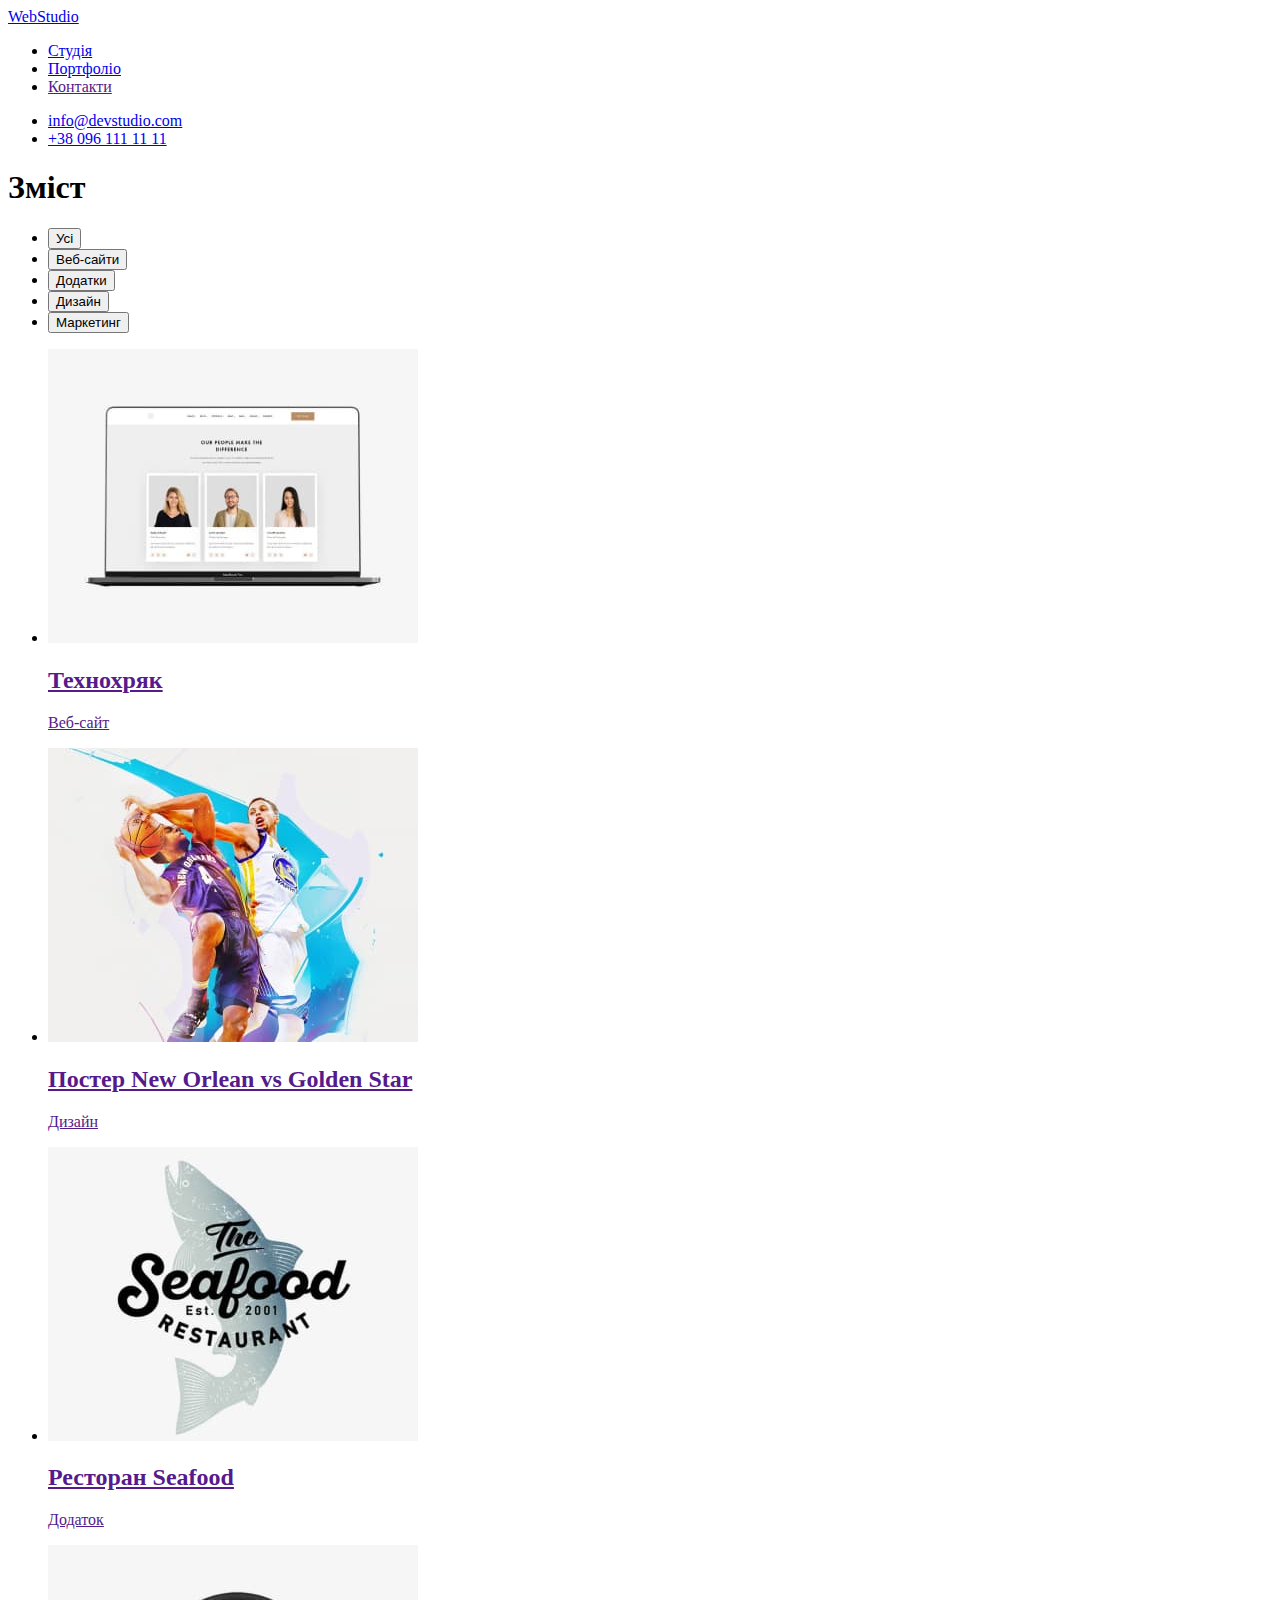
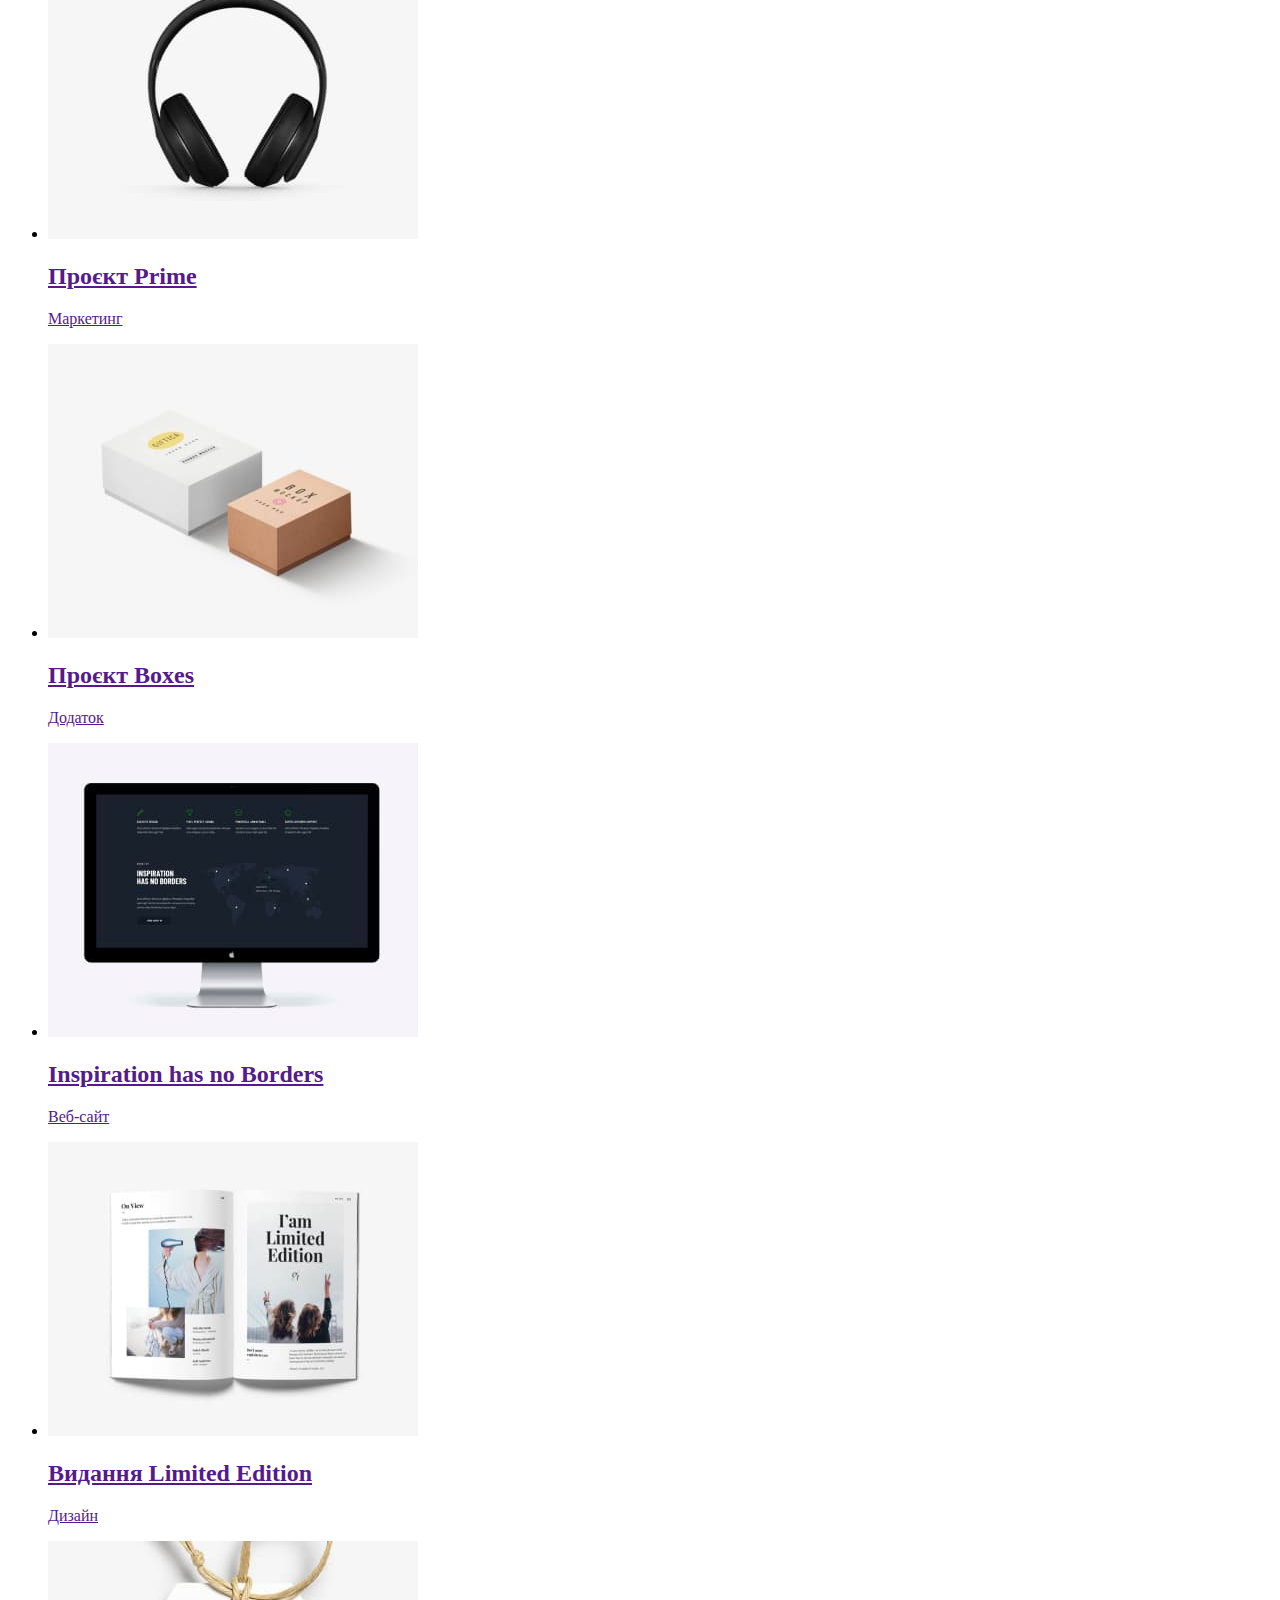
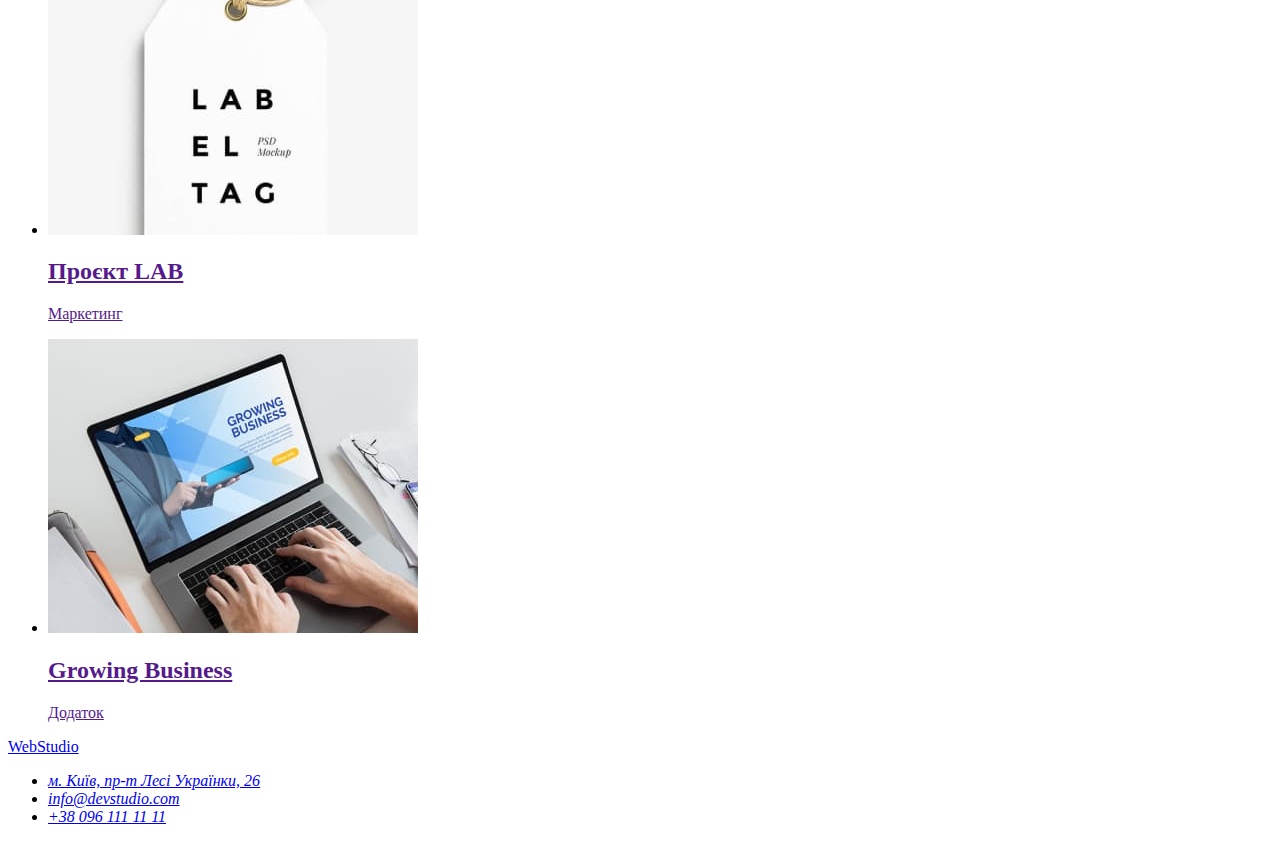
==== portfolio.html @ acbda518 "перейменувала h1, елементи списку зі змістом обернула в силки" ====
<!DOCTYPE html>
<html lang="uk">
<head>
    <meta charset="UTF-8">
    <meta http-equiv="X-UA-Compatible" content="IE=edge">
    <meta name="viewport" content="width=device-width, initial-scale=1.0">
    <title>Портфоліо</title>
</head>
<body>
    <header>
        <nav>
            <a href="/index.html"> WebStudio</a>
    
            <ul>
                <li><a href="http://127.0.0.1:5500/index.html">Студія</a></li>
                <li><a href="http://127.0.0.1:5500/portfolio.html">Портфоліо</a></li>
                <li><a href="">Контакти</a></li>
            </ul>
    
        </nav>
    
        <ul>
            <li><a href="mailto:info@devstudio.com">info@devstudio.com</a></li>
            <li><a href="tel.+380961111111">+38 096 111 11 11</a></li>
        </ul>
    
    </header>

    <main>
<section> 
    <h1>Зміст</h1>
    <ul>
        <li><button type="button">Усі</button></li>
        <li><button type="button">Веб-сайти</button></li>
        <li><button type="button">Додатки</button></li>
        <li><button type="button">Дизайн</button></li>
        <li><button type="button">Маркетинг</button></li>
    </ul>
</section>
<section>
    <ul>
        <li> 
            <a href="">
                <img src="./images/tehnohriak.jpg" alt="ноутбук" width="370" height="294">
                <h2>Технохряк</h2>
                <p>Веб-сайт</p>
            </a>   
        </li>
        <li>
            <a href="">
                <img src="./images/poster.jpg" alt="два волейболисти" width="370" height="294">
                <h2>Постер New Orlean vs Golden Star</h2>
                <p>Дизайн</p>
            </a>
            
        </li>
        <li>
            <a href="">
                <img src="./images/restoran.jpg" alt="надписи" width="370" height="294">
                <h2>Ресторан Seafood</h2>
                <p>Додаток</p>
            </a>
              
        </li>
        <li>
            <a href="">
                <img src="./images/prime.jpg" alt="навушники" width="370" height="294">
                <h2>Проєкт Prime</h2>
                <p>Маркетинг</p>
            </a>
            
        </li>
        <li> 
            <a href="">
                <img src="./images/boxes.jpg" alt="коробочки" width="370" height="294">
                <h2>Проєкт Boxes</h2>
                <p>Додаток</p>
            </a>
            
        </li>
        <li> 
            <a href="">
                <img src="./images/Inspiration.jpg" alt="комп'ютер" width="370" height="294">
                <h2>Inspiration has no Borders</h2>
                <p>Веб-сайт</p> 
            </a>
            
        </li>
        <li> 
            <a href="">
                <img src="./images/vidannia.jpg" alt="книга" width="370" height="294">
                <h2>Видання Limited Edition</h2>
                <p>Дизайн</p>
            </a>
            
        </li>
        <li> 
            <a href="">
                <img src="./images/lab.jpg" alt="житон" width="370" height="294">
                <h2>Проєкт LAB</h2>
                <p>Маркетинг</p> 
            </a>
            
        </li>
        <li> 
            <a href=""> 
                <img src="./images/Growing.jpg" alt="ноутбук" width="370" height="294">
                <h2>Growing Business</h2>
                <p>Додаток</p> 
            </a>
            
        </li>
    </ul>
</section>
    </main>

    <footer>
        <a href="/index.html"> WebStudio</a>
        <address>
            <ul>
                <li><a href="https://www.google.com/maps">м. Київ, пр-т Лесі Українки, 26</a></li>
                <li><a href="mailto:info@devstudio.com">info@devstudio.com</a></li>
                <li><a href="tel.+380961111111">+38 096 111 11 11</a></li>
            </ul>
        </address>
    </footer>
    
</body>
</html>
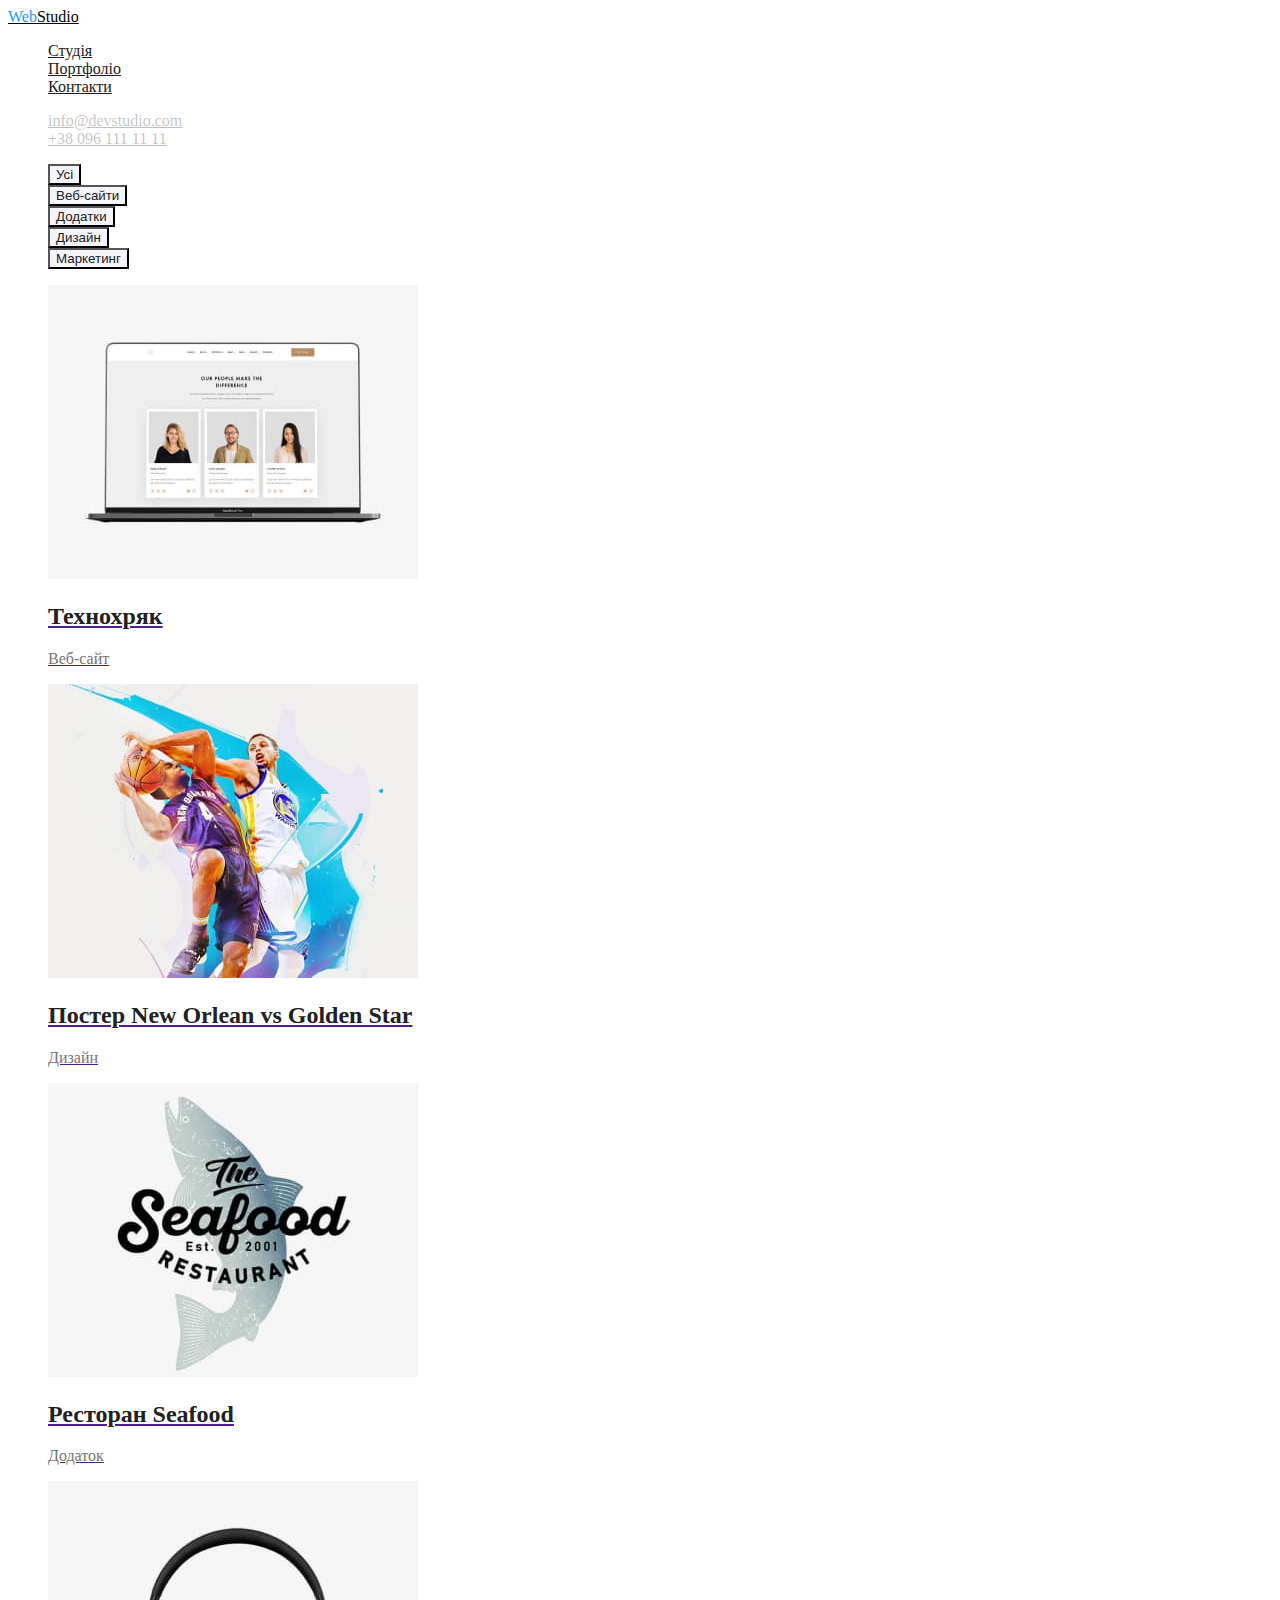
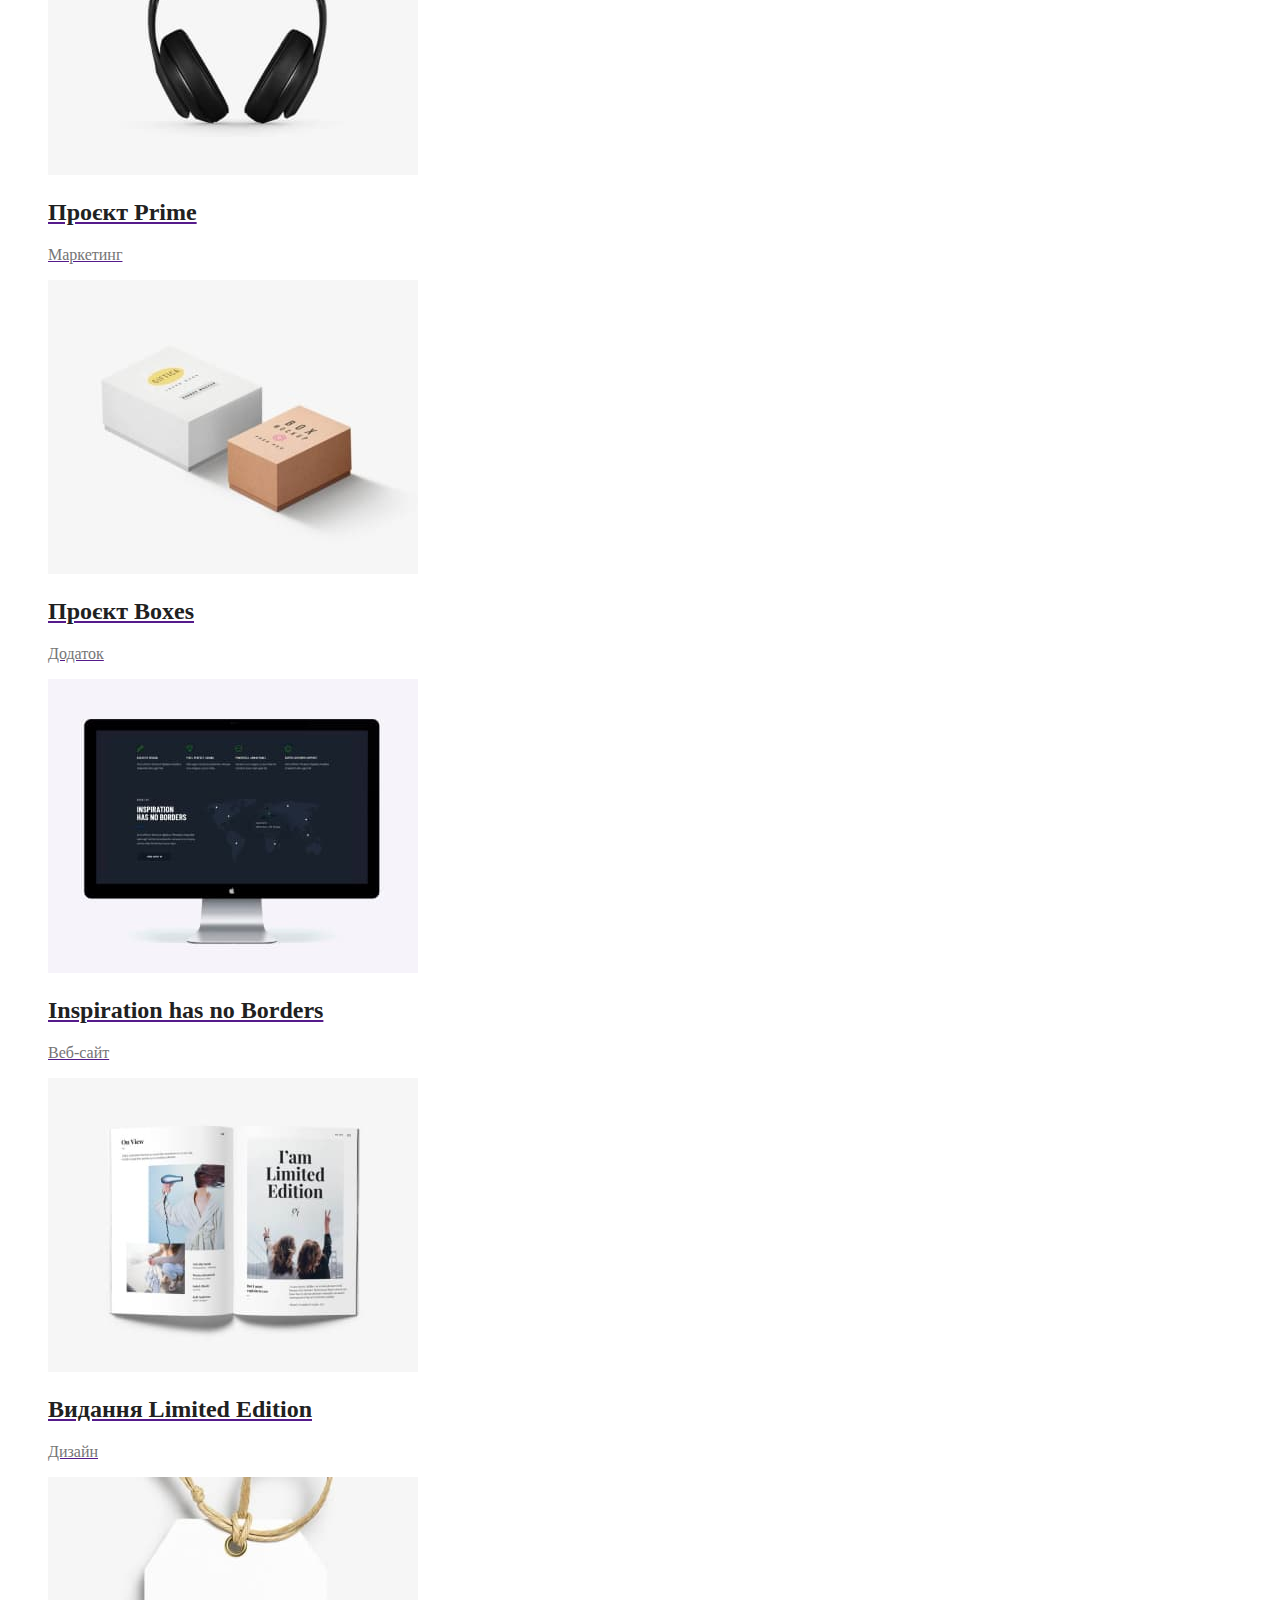
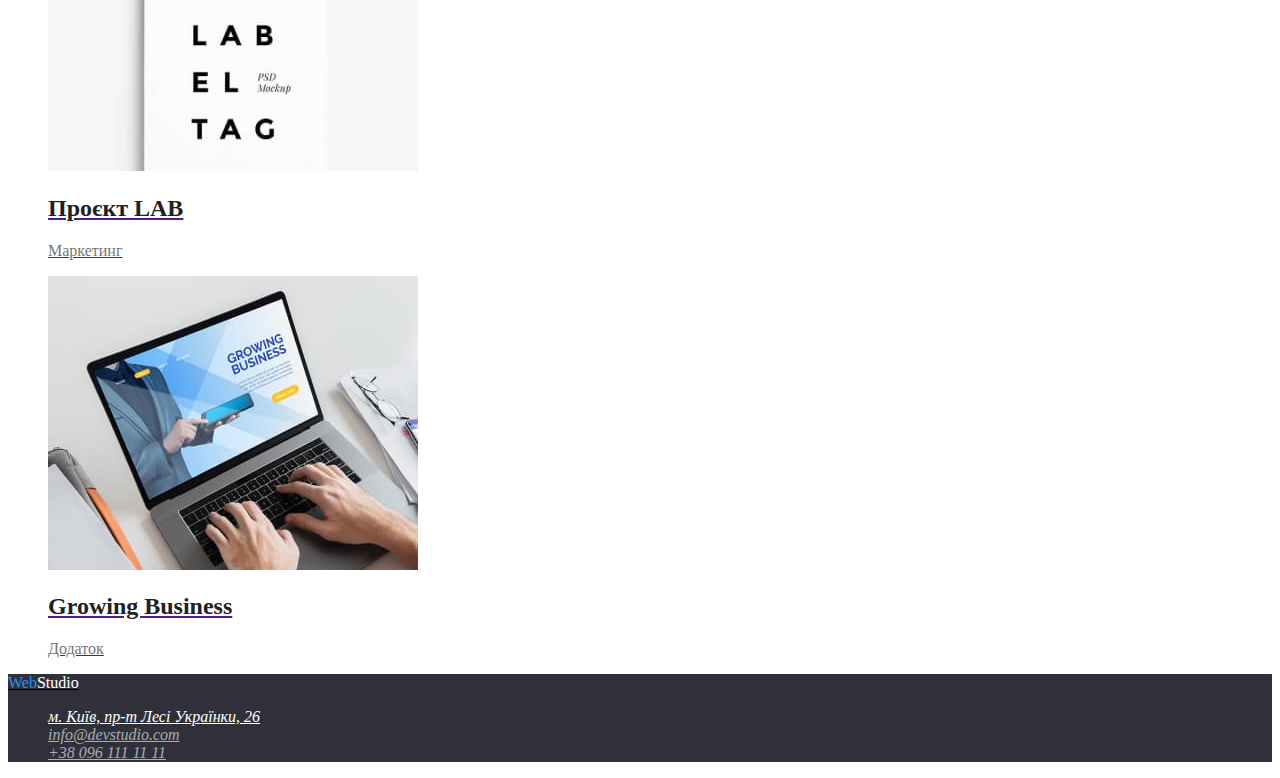
==== commit fd65b0c4: "додала класи для стилізації" ====
--- a/portfolio.html
+++ b/portfolio.html
@@ -5,108 +5,106 @@
     <meta http-equiv="X-UA-Compatible" content="IE=edge">
     <meta name="viewport" content="width=device-width, initial-scale=1.0">
     <title>Портфоліо</title>
+    <link rel="stylesheet" href="./css/styles.css">
 </head>
 <body>
-    <header>
-        <nav>
-            <a href="/index.html"> WebStudio</a>
+  <header>
+    <nav>
+        <a class="logo" href="./index.html" lang="en"> <span class="logo-web">Web</span>Studio</a>
+        <ul class="site-nav list">
+            <li><a href="http://127.0.0.1:5500/index.html" class="link">Студія</a></li>
+            <li><a href="http://127.0.0.1:5500/portfolio.html" class="link">Портфоліо</a></li>
+            <li><a href="" class="link">Контакти</a></li>
+        </ul>
+    </nav>
+
+    <ul class="contacts list">
+        <li><a href="mailto:info@devstudio.com" class="link">info@devstudio.com</a></li>
+        <li><a href="tel.+380961111111" class="link">+38 096 111 11 11</a></li>
+    </ul>
     
-            <ul>
-                <li><a href="http://127.0.0.1:5500/index.html">Студія</a></li>
-                <li><a href="http://127.0.0.1:5500/portfolio.html">Портфоліо</a></li>
-                <li><a href="">Контакти</a></li>
-            </ul>
-    
-        </nav>
-    
-        <ul>
-            <li><a href="mailto:info@devstudio.com">info@devstudio.com</a></li>
-            <li><a href="tel.+380961111111">+38 096 111 11 11</a></li>
-        </ul>
-    
-    </header>
+  </header>
 
     <main>
-<section> 
-    <h1>Зміст</h1>
-    <ul>
-        <li><button type="button">Усі</button></li>
-        <li><button type="button">Веб-сайти</button></li>
-        <li><button type="button">Додатки</button></li>
-        <li><button type="button">Дизайн</button></li>
-        <li><button type="button">Маркетинг</button></li>
+<section class="section"> 
+    <h1 class="section-title visually-hidden">Зміст</h1>
+    <ul class="items list">
+        <li><button type="button" class="button">Усі</button></li>
+        <li><button type="button" class="button">Веб-сайти</button></li>
+        <li><button type="button" class="button">Додатки</button></li>
+        <li><button type="button" class="button">Дизайн</button></li>
+        <li><button type="button" class="button">Маркетинг</button></li>
     </ul>
-</section>
-<section>
-    <ul>
+
+    <ul class="content list">
         <li> 
             <a href="">
                 <img src="./images/tehnohriak.jpg" alt="ноутбук" width="370" height="294">
-                <h2>Технохряк</h2>
-                <p>Веб-сайт</p>
+                <h2 class="content-title">Технохряк</h2>
+                <p class="content-text">Веб-сайт</p>
             </a>   
         </li>
         <li>
             <a href="">
                 <img src="./images/poster.jpg" alt="два волейболисти" width="370" height="294">
-                <h2>Постер New Orlean vs Golden Star</h2>
-                <p>Дизайн</p>
+                <h2 class="content-title">Постер New Orlean vs Golden Star</h2>
+                <p class="content-text">Дизайн</p>
             </a>
             
         </li>
         <li>
             <a href="">
                 <img src="./images/restoran.jpg" alt="надписи" width="370" height="294">
-                <h2>Ресторан Seafood</h2>
-                <p>Додаток</p>
+                <h2 class="content-title">Ресторан Seafood</h2>
+                <p class="content-text">Додаток</p>
             </a>
               
         </li>
         <li>
             <a href="">
                 <img src="./images/prime.jpg" alt="навушники" width="370" height="294">
-                <h2>Проєкт Prime</h2>
-                <p>Маркетинг</p>
+                <h2 class="content-title">Проєкт Prime</h2>
+                <p class="content-text">Маркетинг</p>
             </a>
             
         </li>
         <li> 
             <a href="">
                 <img src="./images/boxes.jpg" alt="коробочки" width="370" height="294">
-                <h2>Проєкт Boxes</h2>
-                <p>Додаток</p>
+                <h2 class="content-title">Проєкт Boxes</h2>
+                <p class="content-text">Додаток</p>
             </a>
             
         </li>
         <li> 
             <a href="">
                 <img src="./images/Inspiration.jpg" alt="комп'ютер" width="370" height="294">
-                <h2>Inspiration has no Borders</h2>
-                <p>Веб-сайт</p> 
+                <h2 class="content-title">Inspiration has no Borders</h2>
+                <p class="content-text">Веб-сайт</p> 
             </a>
             
         </li>
         <li> 
             <a href="">
                 <img src="./images/vidannia.jpg" alt="книга" width="370" height="294">
-                <h2>Видання Limited Edition</h2>
-                <p>Дизайн</p>
+                <h2 class="content-title">Видання Limited Edition</h2>
+                <p class="content-text">Дизайн</p>
             </a>
             
         </li>
         <li> 
             <a href="">
                 <img src="./images/lab.jpg" alt="житон" width="370" height="294">
-                <h2>Проєкт LAB</h2>
-                <p>Маркетинг</p> 
+                <h2 class="content-title">Проєкт LAB</h2>
+                <p class="content-text">Маркетинг</p> 
             </a>
             
         </li>
         <li> 
             <a href=""> 
                 <img src="./images/Growing.jpg" alt="ноутбук" width="370" height="294">
-                <h2>Growing Business</h2>
-                <p>Додаток</p> 
+                <h2 class="content-title">Growing Business</h2>
+                <p class="content-text">Додаток</p> 
             </a>
             
         </li>
@@ -114,13 +112,14 @@
 </section>
     </main>
 
-    <footer>
-        <a href="/index.html"> WebStudio</a>
+    <footer class="footer">
+        <a class="logo" href="./index.html" lang="en"> <span class="logo-web">Web</span><span
+                class="logo-studio">Studio</span></a>
         <address>
-            <ul>
-                <li><a href="https://www.google.com/maps">м. Київ, пр-т Лесі Українки, 26</a></li>
-                <li><a href="mailto:info@devstudio.com">info@devstudio.com</a></li>
-                <li><a href="tel.+380961111111">+38 096 111 11 11</a></li>
+            <ul class="address list">
+                <li><a href="https://www.google.com/maps" class="link-location">м. Київ, пр-т Лесі Українки, 26</a></li>
+                <li><a href="mailto:info@devstudio.com" class="link">info@devstudio.com</a></li>
+                <li><a href="tel.+380961111111" class="link">+38 096 111 11 11</a></li>
             </ul>
         </address>
     </footer>
--- a/css/styles.css
+++ b/css/styles.css
@@ -0,0 +1,111 @@
+:root {
+    --primary-text-color: #757575;
+    --title-text-color: #212121; 
+    --accent-color: #2196F3;
+    --secondary-text-color: #FFFFFF;
+    --secondary-background-color: #2F303A;
+    --shadow-color: #00000040;
+
+
+}
+body {
+    background-color: var(--secondary-text-color);
+    color: var(--primary-text-color);
+}
+.logo {
+color: #000000;
+}
+.logo-web {
+color: var(--accent-color);
+}
+.list {
+list-style: none;
+}
+.site-nav .link {
+    color: var(--title-text-color);
+}
+.site-nav .link:hover,
+.site-nav .link:focus
+{
+color: var(--accent-color);
+}
+.contacts .link 
+{
+color: var(--shadow-color);
+}
+.contacts .link:focus,
+.contacts .link:hover
+{
+color: var(--accent-color);
+}
+.hero {
+    background-color: var(--secondary-background-color);
+}
+.hero-title {
+    color: var(--secondary-text-color);
+}
+.hero-button {
+    color: var(--secondary-text-color);
+    background-color: var(--accent-color);
+}
+.section-title {
+color: var(--title-text-color);
+}
+.visually-hidden {
+    position: absolute;
+    white-space: nowrap;
+    width: 1px;
+    height: 1px;
+    overflow: hidden;
+    border: 0;
+    padding: 0;
+    clip: rect(0 0 0 0);
+    clip-path: inset(50%);
+    margin: -1px;
+}
+.benefits-title {
+    color: var(--title-text-color);
+}
+.benefits-text {
+    color: var(--primary-text-color);
+}
+.team {
+    background-color: var(--shadow-color);
+}
+.team-title {
+   color: var(--title-text-color); 
+}
+.team-text {
+    color: var(--primary-text-color);
+}
+.footer {
+    background-color: var(--secondary-background-color);
+}
+.logo-studio {
+    color: var(--secondary-text-color);
+}
+.address .link-location {
+    color: var(--secondary-text-color);
+}
+.address .link {
+    color: #FFFFFF99;
+}
+.address .link:hover,
+.address .link:focus {
+    color: var(--accent-color);
+}
+.items .button {
+    color: var(--title-text-color);
+    background-color: #F5F4FA;
+}
+.items .button:hover,
+.items .button:focus {
+    color: var(--secondary-text-color);
+    background-color: var(--accent-color);
+}
+.content-title {
+    color: var(--title-text-color);
+}
+.content-text {
+    color: var(--primary-text-color);
+}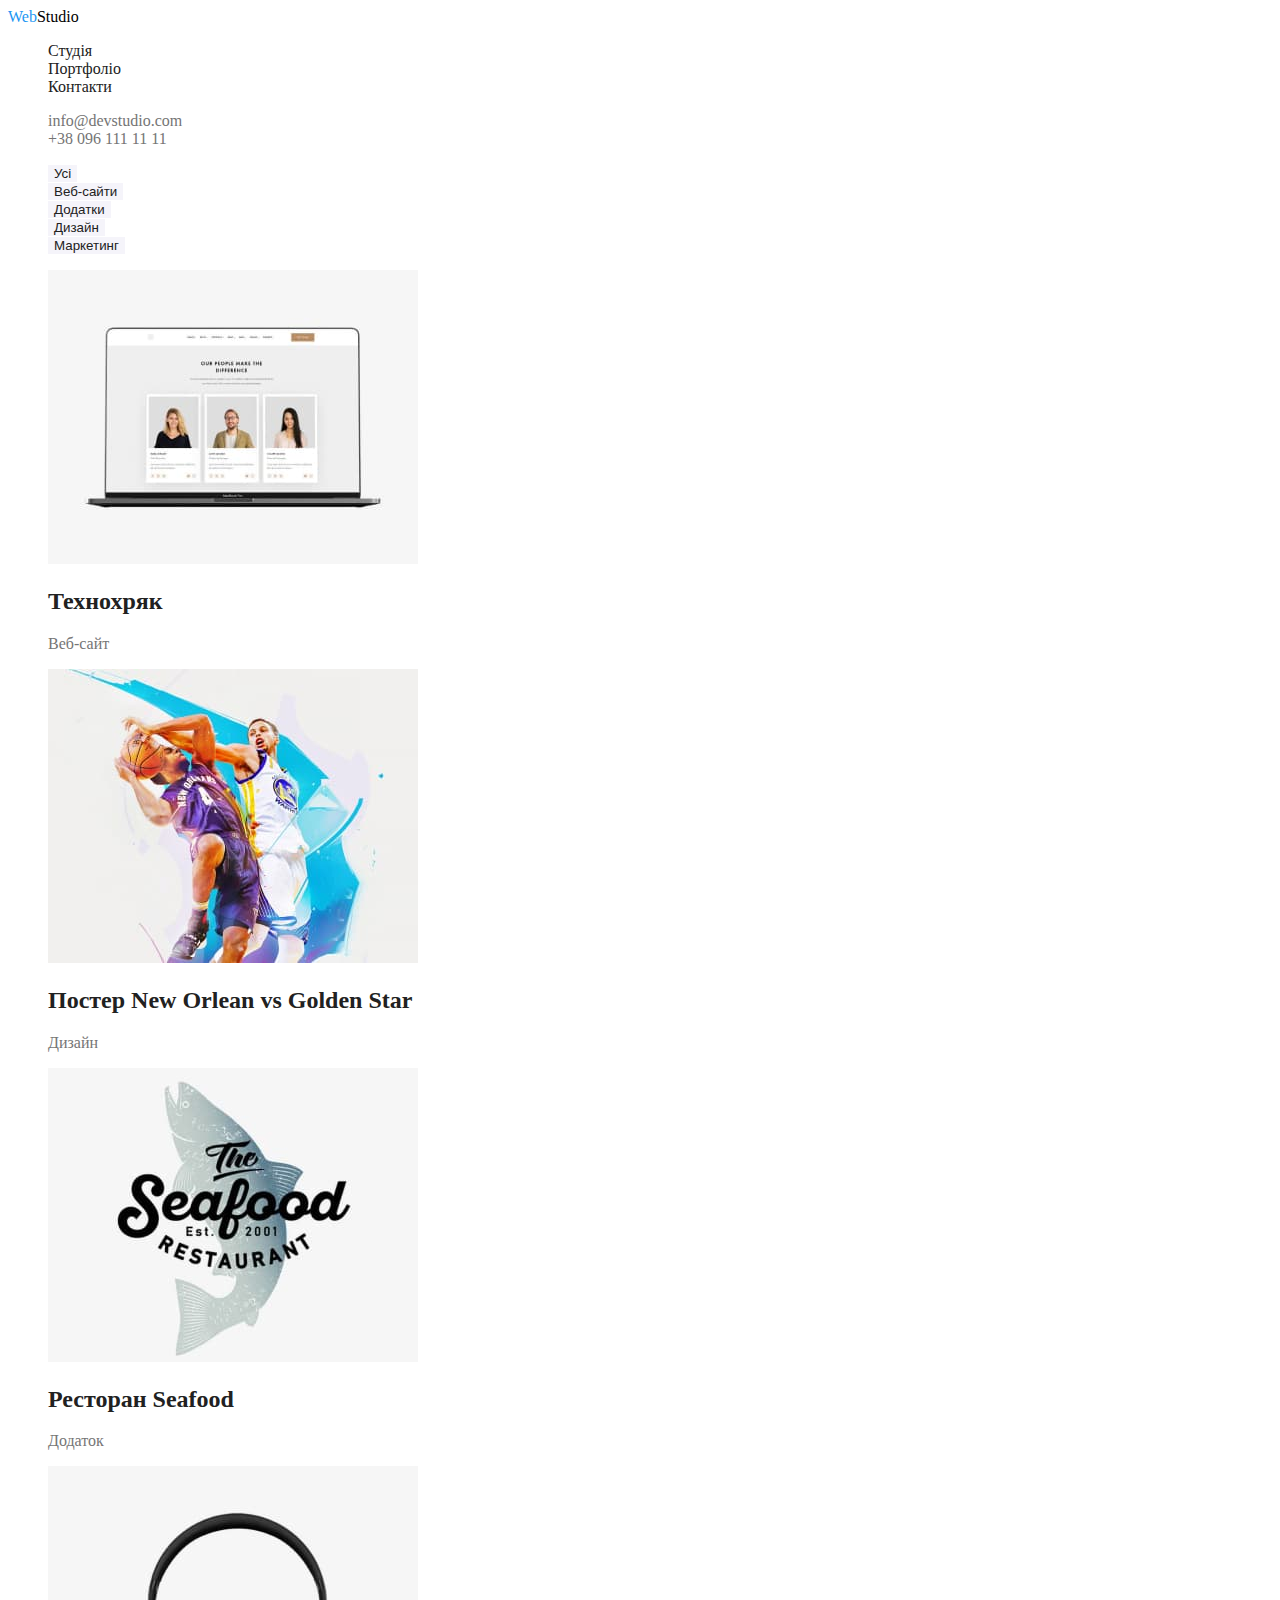
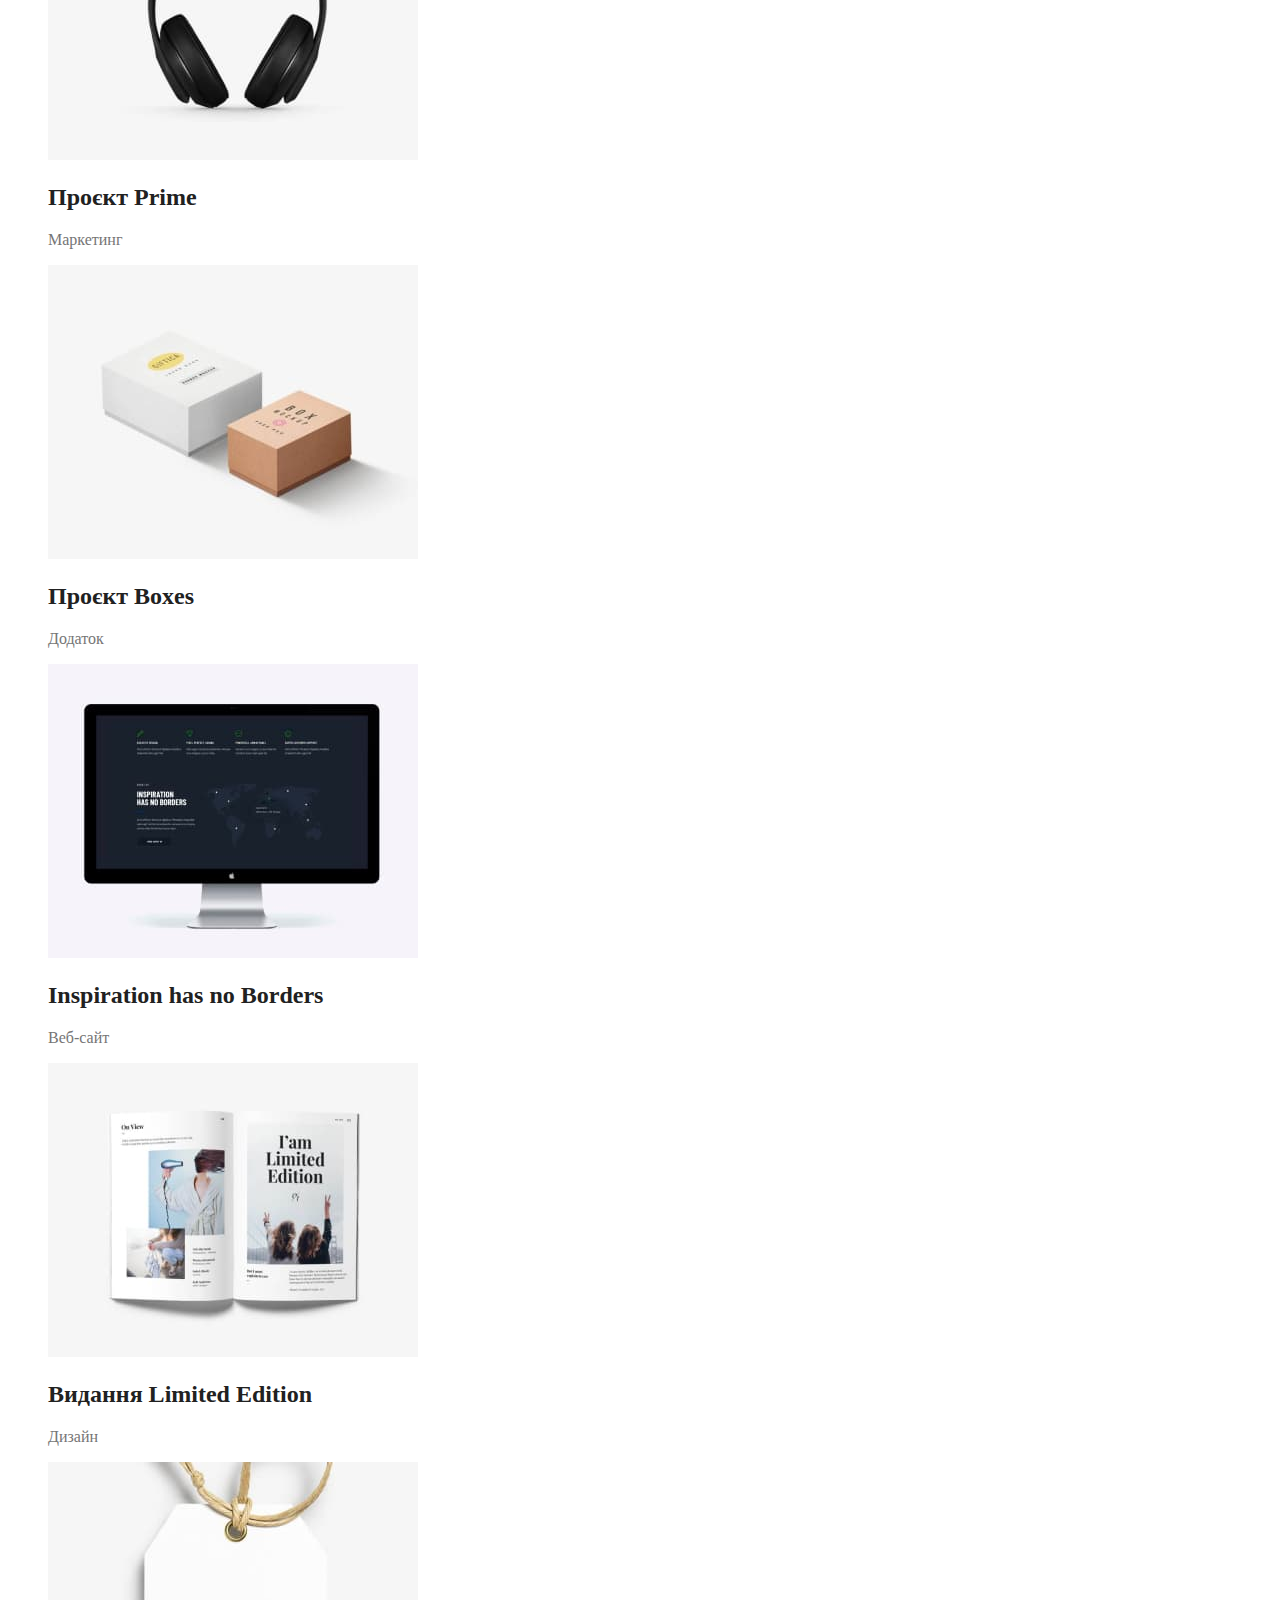
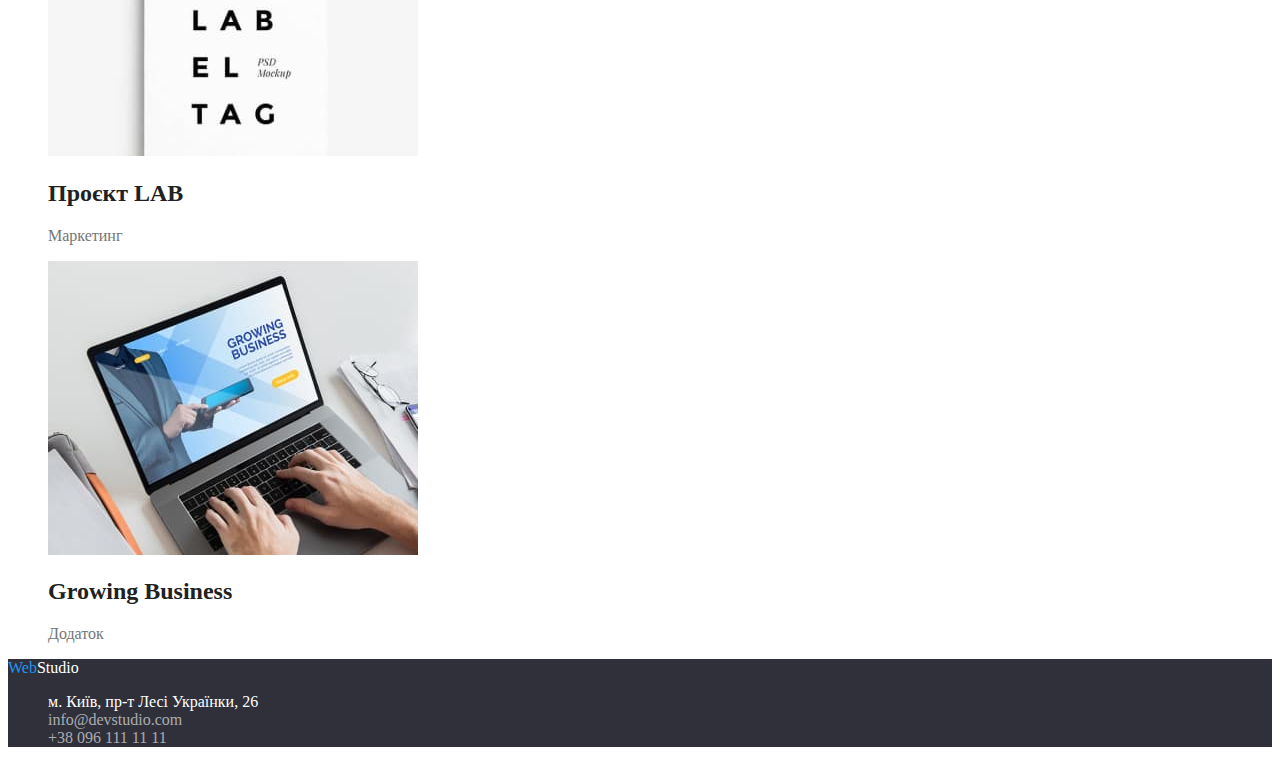
==== commit ebed33ba: "змінила деякі назви класів" ====
--- a/portfolio.html
+++ b/portfolio.html
@@ -19,33 +19,32 @@
     </nav>
 
     <ul class="contacts list">
-        <li><a href="mailto:info@devstudio.com" class="link">info@devstudio.com</a></li>
-        <li><a href="tel.+380961111111" class="link">+38 096 111 11 11</a></li>
+        <li><a href="mailto:info@devstudio.com" class="contacts-link">info@devstudio.com</a></li>
+        <li><a href="tel.+380961111111" class="contacts-link">+38 096 111 11 11</a></li>
     </ul>
     
   </header>
-
     <main>
 <section class="section"> 
     <h1 class="section-title visually-hidden">Зміст</h1>
     <ul class="items list">
-        <li><button type="button" class="button">Усі</button></li>
-        <li><button type="button" class="button">Веб-сайти</button></li>
-        <li><button type="button" class="button">Додатки</button></li>
-        <li><button type="button" class="button">Дизайн</button></li>
-        <li><button type="button" class="button">Маркетинг</button></li>
+        <li><button type="button" class="items-button">Усі</button></li>
+        <li><button type="button" class="items-button">Веб-сайти</button></li>
+        <li><button type="button" class="items-button">Додатки</button></li>
+        <li><button type="button" class="items-button">Дизайн</button></li>
+        <li><button type="button" class="items-button">Маркетинг</button></li>
     </ul>
 
     <ul class="content list">
         <li> 
-            <a href="">
+            <a class="content-link" href="">
                 <img src="./images/tehnohriak.jpg" alt="ноутбук" width="370" height="294">
                 <h2 class="content-title">Технохряк</h2>
                 <p class="content-text">Веб-сайт</p>
             </a>   
         </li>
         <li>
-            <a href="">
+            <a class="content-link" href="">
                 <img src="./images/poster.jpg" alt="два волейболисти" width="370" height="294">
                 <h2 class="content-title">Постер New Orlean vs Golden Star</h2>
                 <p class="content-text">Дизайн</p>
@@ -53,7 +52,7 @@
             
         </li>
         <li>
-            <a href="">
+            <a class="content-link" href="">
                 <img src="./images/restoran.jpg" alt="надписи" width="370" height="294">
                 <h2 class="content-title">Ресторан Seafood</h2>
                 <p class="content-text">Додаток</p>
@@ -61,7 +60,7 @@
               
         </li>
         <li>
-            <a href="">
+            <a class="content-link" href="">
                 <img src="./images/prime.jpg" alt="навушники" width="370" height="294">
                 <h2 class="content-title">Проєкт Prime</h2>
                 <p class="content-text">Маркетинг</p>
@@ -69,7 +68,7 @@
             
         </li>
         <li> 
-            <a href="">
+            <a class="content-link" href="">
                 <img src="./images/boxes.jpg" alt="коробочки" width="370" height="294">
                 <h2 class="content-title">Проєкт Boxes</h2>
                 <p class="content-text">Додаток</p>
@@ -77,7 +76,7 @@
             
         </li>
         <li> 
-            <a href="">
+            <a class="content-link" href="">
                 <img src="./images/Inspiration.jpg" alt="комп'ютер" width="370" height="294">
                 <h2 class="content-title">Inspiration has no Borders</h2>
                 <p class="content-text">Веб-сайт</p> 
@@ -85,7 +84,7 @@
             
         </li>
         <li> 
-            <a href="">
+            <a class="content-link" href="">
                 <img src="./images/vidannia.jpg" alt="книга" width="370" height="294">
                 <h2 class="content-title">Видання Limited Edition</h2>
                 <p class="content-text">Дизайн</p>
@@ -93,7 +92,7 @@
             
         </li>
         <li> 
-            <a href="">
+            <a class="content-link" href="">
                 <img src="./images/lab.jpg" alt="житон" width="370" height="294">
                 <h2 class="content-title">Проєкт LAB</h2>
                 <p class="content-text">Маркетинг</p> 
@@ -101,7 +100,7 @@
             
         </li>
         <li> 
-            <a href=""> 
+            <a class="content-link" href=""> 
                 <img src="./images/Growing.jpg" alt="ноутбук" width="370" height="294">
                 <h2 class="content-title">Growing Business</h2>
                 <p class="content-text">Додаток</p> 
@@ -113,13 +112,12 @@
     </main>
 
     <footer class="footer">
-        <a class="logo" href="./index.html" lang="en"> <span class="logo-web">Web</span><span
-                class="logo-studio">Studio</span></a>
+        <a class="logo" href="./index.html" lang="en"> <span class="logo-web">Web</span><span class="logo-studio">Studio</span></a>
         <address>
             <ul class="address list">
                 <li><a href="https://www.google.com/maps" class="link-location">м. Київ, пр-т Лесі Українки, 26</a></li>
-                <li><a href="mailto:info@devstudio.com" class="link">info@devstudio.com</a></li>
-                <li><a href="tel.+380961111111" class="link">+38 096 111 11 11</a></li>
+                <li><a href="mailto:info@devstudio.com" class="address-link">info@devstudio.com</a></li>
+                <li><a href="tel.+380961111111" class="address-link">+38 096 111 11 11</a></li>
             </ul>
         </address>
     </footer>
--- a/css/styles.css
+++ b/css/styles.css
@@ -4,9 +4,7 @@
     --accent-color: #2196F3;
     --secondary-text-color: #FFFFFF;
     --secondary-background-color: #2F303A;
-    --shadow-color: #00000040;
-
-
+    --primary-text-decoration: none;
 }
 body {
     background-color: var(--secondary-text-color);
@@ -14,6 +12,7 @@
 }
 .logo {
 color: #000000;
+text-decoration: var(--primary-text-decoration);
 }
 .logo-web {
 color: var(--accent-color);
@@ -23,18 +22,20 @@
 }
 .site-nav .link {
     color: var(--title-text-color);
+    text-decoration: var(--primary-text-decoration);
 }
 .site-nav .link:hover,
 .site-nav .link:focus
 {
 color: var(--accent-color);
 }
-.contacts .link 
+.contacts-link 
 {
-color: var(--shadow-color);
+color: var(--primary-text-color);
+text-decoration: var(--primary-text-decoration);
 }
-.contacts .link:focus,
-.contacts .link:hover
+.contacts-link:focus,
+.contacts-link:hover
 {
 color: var(--accent-color);
 }
@@ -47,6 +48,12 @@
 .hero-button {
     color: var(--secondary-text-color);
     background-color: var(--accent-color);
+    border: none;
+}
+.hero-button:focus,
+.hero-button:hover {
+    color: var(--secondary-text-color);
+    background-color: #188CE8;
 }
 .section-title {
 color: var(--title-text-color);
@@ -70,7 +77,7 @@
     color: var(--primary-text-color);
 }
 .team {
-    background-color: var(--shadow-color);
+    background-color: #F5F4FA;
 }
 .team-title {
    color: var(--title-text-color); 
@@ -84,24 +91,36 @@
 .logo-studio {
     color: var(--secondary-text-color);
 }
-.address .link-location {
+.address {
+    font-style: normal;
+}
+.link-location {
     color: var(--secondary-text-color);
+    text-decoration: var(--primary-text-decoration);
 }
-.address .link {
+.address-link {
     color: #FFFFFF99;
+    text-decoration: var(--primary-text-decoration);
 }
-.address .link:hover,
-.address .link:focus {
+.address-link:hover,
+.address-link:focus,
+.link-location:hover,
+.link-location:focus 
+{
     color: var(--accent-color);
 }
-.items .button {
+.items-button {
     color: var(--title-text-color);
     background-color: #F5F4FA;
+    border: none;
 }
-.items .button:hover,
-.items .button:focus {
+.items-button:hover,
+.items-button:focus {
     color: var(--secondary-text-color);
     background-color: var(--accent-color);
+}
+.content-link {
+    text-decoration: var(--primary-text-decoration);
 }
 .content-title {
     color: var(--title-text-color);
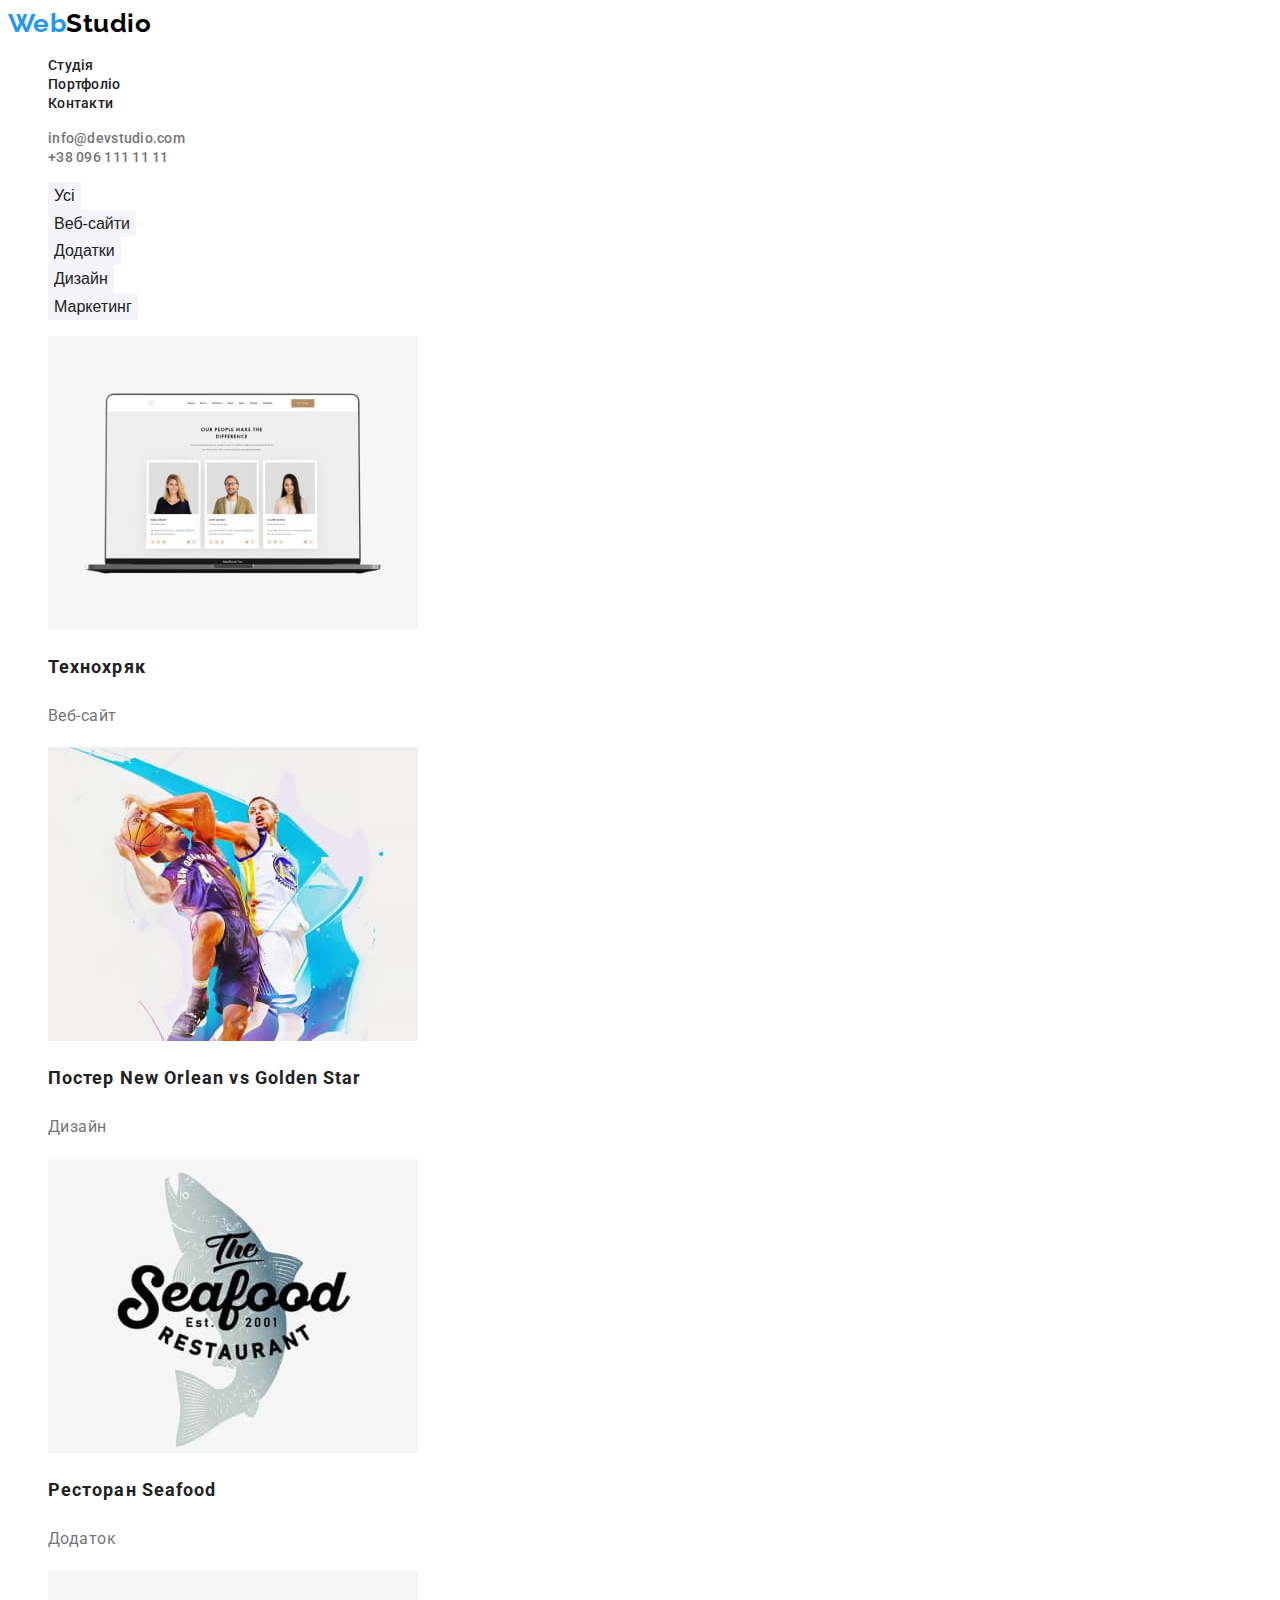
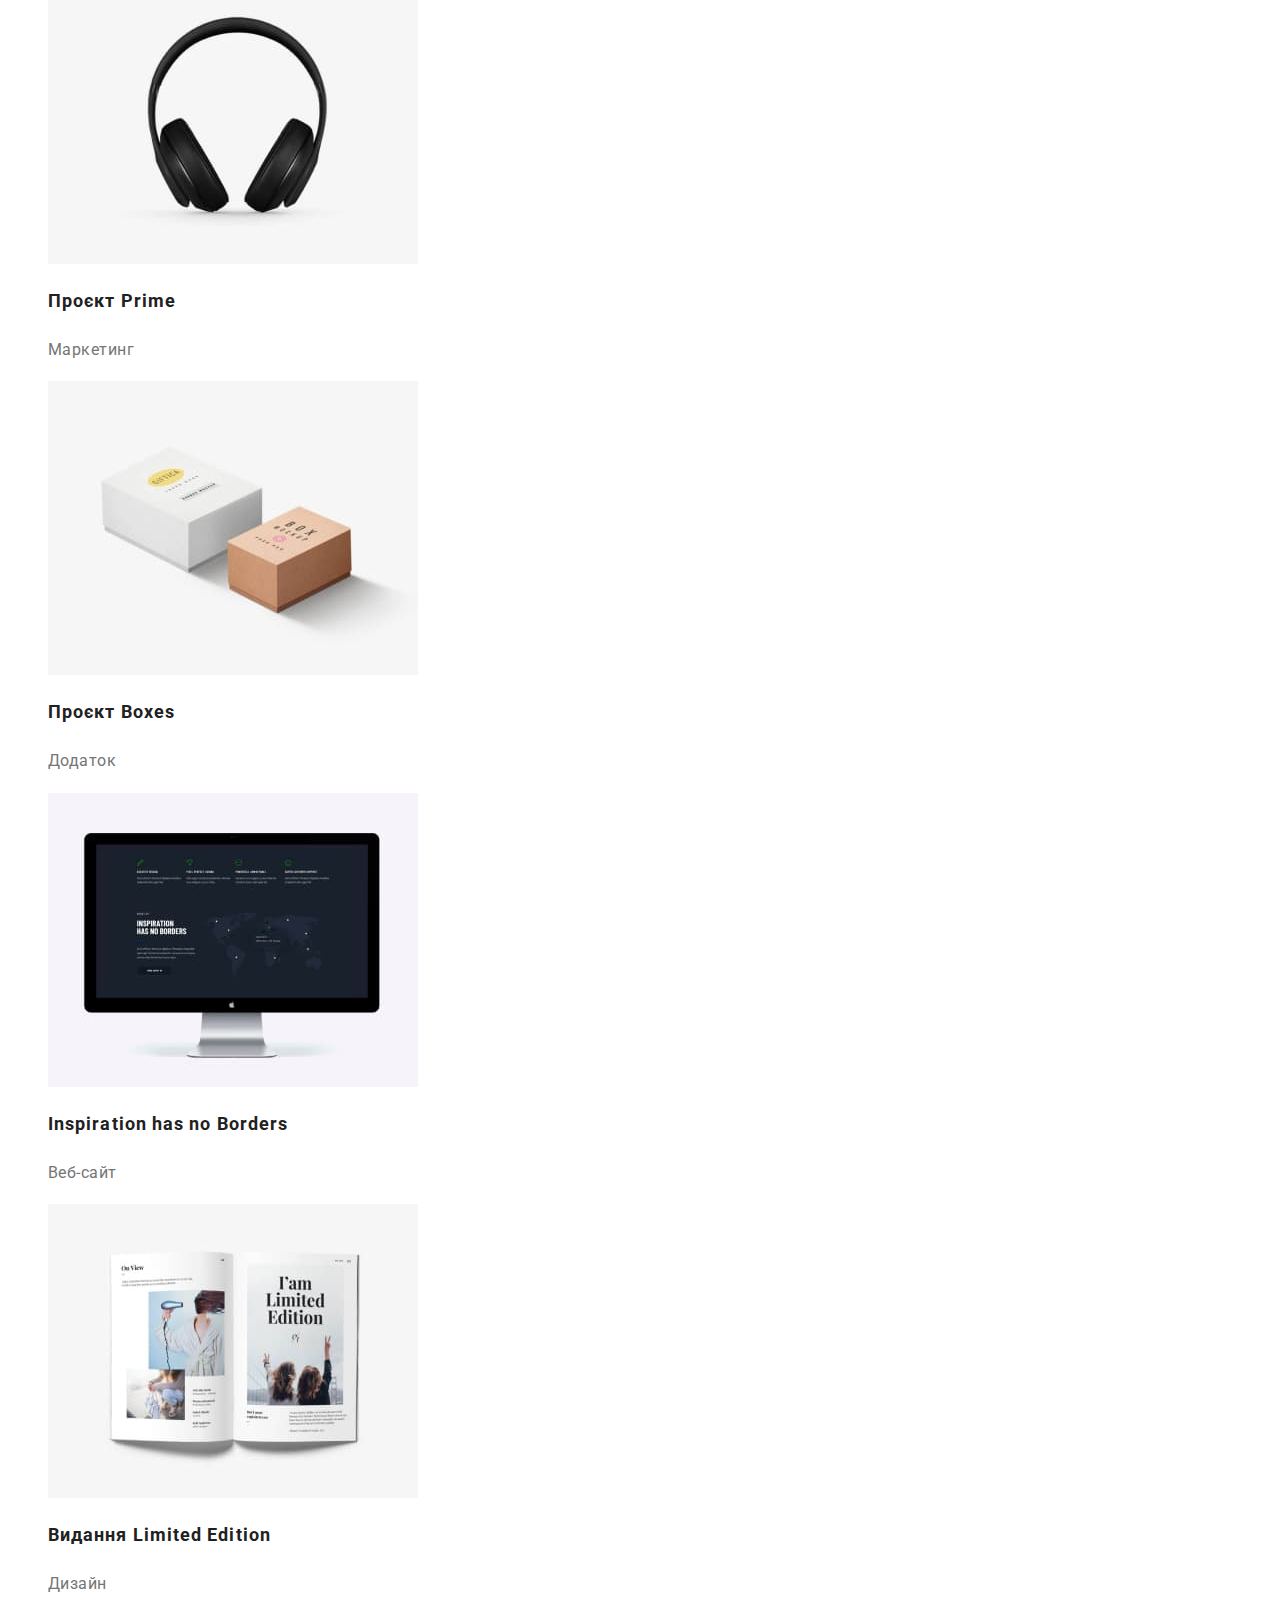
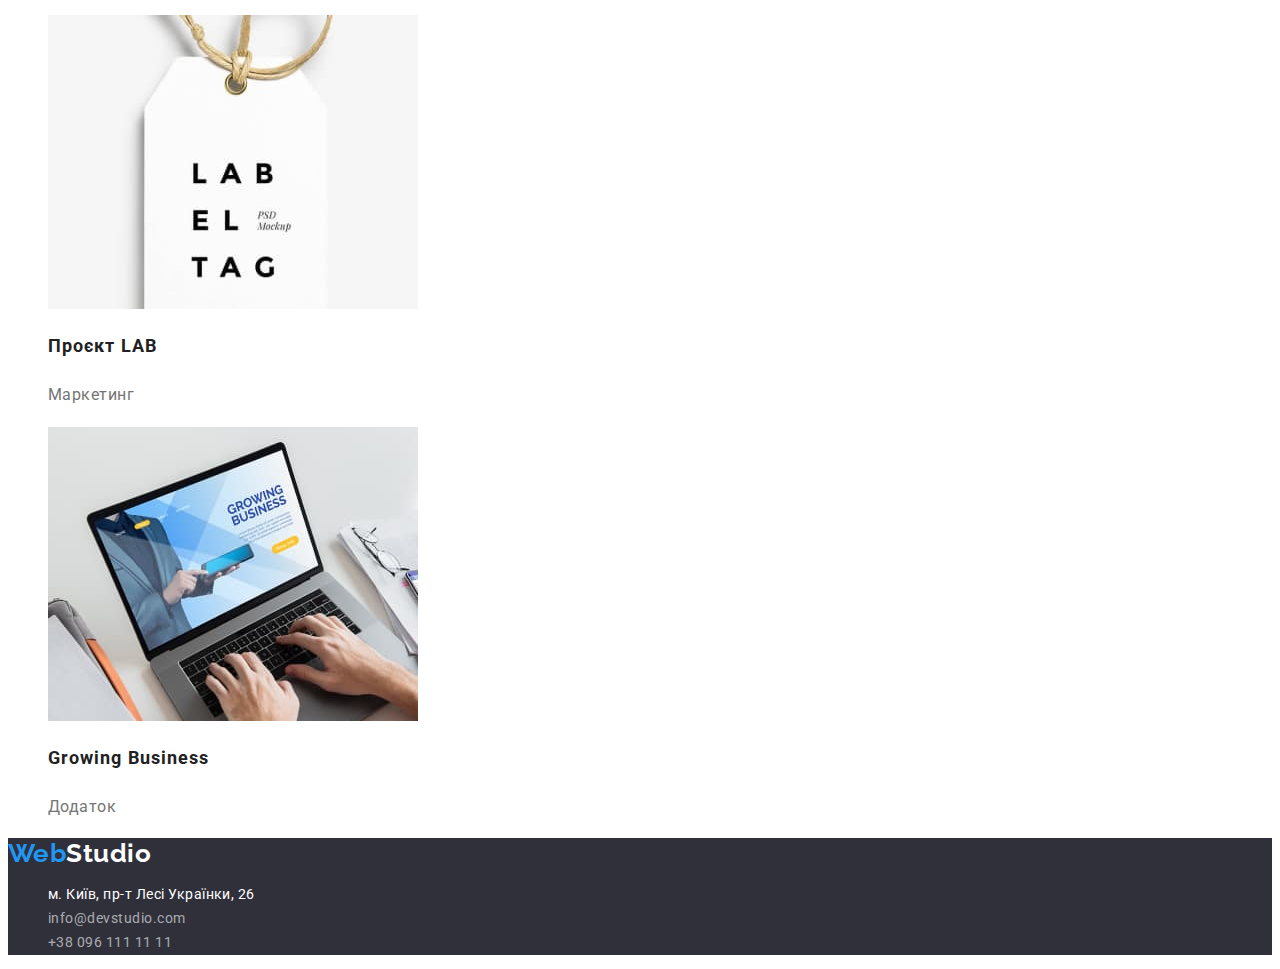
==== commit 3c64e9fe: "стилізувала шрифти" ====
--- a/portfolio.html
+++ b/portfolio.html
@@ -5,6 +5,9 @@
     <meta http-equiv="X-UA-Compatible" content="IE=edge">
     <meta name="viewport" content="width=device-width, initial-scale=1.0">
     <title>Портфоліо</title>
+    <link rel="preconnect" href="https://fonts.googleapis.com">
+    <link rel="preconnect" href="https://fonts.gstatic.com" crossorigin>
+    <link href="https://fonts.googleapis.com/css2?family=Raleway:wght@700&family=Roboto:wght@400;500;700;900&display=swap" rel="stylesheet">
     <link rel="stylesheet" href="./css/styles.css">
 </head>
 <body>
@@ -25,14 +28,14 @@
     
   </header>
     <main>
-<section class="section"> 
-    <h1 class="section-title visually-hidden">Зміст</h1>
-    <ul class="items list">
-        <li><button type="button" class="items-button">Усі</button></li>
-        <li><button type="button" class="items-button">Веб-сайти</button></li>
-        <li><button type="button" class="items-button">Додатки</button></li>
-        <li><button type="button" class="items-button">Дизайн</button></li>
-        <li><button type="button" class="items-button">Маркетинг</button></li>
+<section class="items"> 
+    <h1 class="visually-hidden">Зміст</h1>
+    <ul class="list">
+        <li><button type="button" class="list-button">Усі</button></li>
+        <li><button type="button" class="list-button">Веб-сайти</button></li>
+        <li><button type="button" class="list-button">Додатки</button></li>
+        <li><button type="button" class="list-button">Дизайн</button></li>
+        <li><button type="button" class="list-button">Маркетинг</button></li>
     </ul>
 
     <ul class="content list">
--- a/css/styles.css
+++ b/css/styles.css
@@ -5,14 +5,20 @@
     --secondary-text-color: #FFFFFF;
     --secondary-background-color: #2F303A;
     --primary-text-decoration: none;
-}
+    }
 body {
     background-color: var(--secondary-text-color);
     color: var(--primary-text-color);
+    font-family: "Roboto", "sans-serif";
+    letter-spacing: 0.03em;
 }
 .logo {
 color: #000000;
 text-decoration: var(--primary-text-decoration);
+font-family: "Raleway", "sans-serif";
+font-weight: 700;
+font-size: 26px;
+line-height: 1.2;
 }
 .logo-web {
 color: var(--accent-color);
@@ -23,40 +29,58 @@
 .site-nav .link {
     color: var(--title-text-color);
     text-decoration: var(--primary-text-decoration);
+    letter-spacing: 0.02em;
+    font-weight: 500;
+    font-size: 14px;
+    line-height: 1.1;
 }
 .site-nav .link:hover,
-.site-nav .link:focus
-{
+.site-nav .link:focus,
+.contacts-link:focus,
+.contacts-link:hover {
 color: var(--accent-color);
 }
-.contacts-link 
-{
-color: var(--primary-text-color);
-text-decoration: var(--primary-text-decoration);
-}
-.contacts-link:focus,
-.contacts-link:hover
-{
-color: var(--accent-color);
+.contacts-link {
+    color: var(--primary-text-color);
+    text-decoration: var(--primary-text-decoration);
+    letter-spacing: 0.02em;
+    font-weight: 500;
+    font-size: 14px;
+    line-height: 1.1;
 }
 .hero {
     background-color: var(--secondary-background-color);
 }
 .hero-title {
     color: var(--secondary-text-color);
+    letter-spacing: 0.06em;
+    font-weight: 900;
+    font-size: 44px;
+    line-height: 1.4;
+    text-align: center;
 }
 .hero-button {
     color: var(--secondary-text-color);
     background-color: var(--accent-color);
     border: none;
+    font-family: inherit;
+    font-weight: 700;
+    font-size: 16px;
+    line-height: 1.9;
+    cursor: pointer;
 }
 .hero-button:focus,
 .hero-button:hover {
     color: var(--secondary-text-color);
     background-color: #188CE8;
 }
-.section-title {
-color: var(--title-text-color);
+.work-title,
+.team-title {
+    color: var(--title-text-color);
+    font-weight: 700;
+    font-size: 36px;
+    line-height: 1.2;
+    text-align: center;
 }
 .visually-hidden {
     position: absolute;
@@ -70,20 +94,32 @@
     clip-path: inset(50%);
     margin: -1px;
 }
-.benefits-title {
+.pluses-title {
     color: var(--title-text-color);
+    font-weight: 700;
+    font-size: 14px;
+    line-height: 1.1;
 }
-.benefits-text {
+.pluses-text {
     color: var(--primary-text-color);
+    font-size: 14px;
+    line-height: 1.7;
 }
 .team {
     background-color: #F5F4FA;
 }
-.team-title {
-   color: var(--title-text-color); 
+.workers-title {
+    color: var(--title-text-color);
+    font-weight: 500;
+    font-size: 16px;
+    line-height: 1.2;
+    text-align: center;
 }
-.team-text {
+.workers-text {
     color: var(--primary-text-color);
+    font-size: 16px;
+    line-height: 1.2;
+    text-align: center;
 }
 .footer {
     background-color: var(--secondary-background-color);
@@ -93,6 +129,9 @@
 }
 .address {
     font-style: normal;
+    font-weight: 400;
+    font-size: 14px;
+    line-height: 1.7;
 }
 .link-location {
     color: var(--secondary-text-color);
@@ -105,17 +144,20 @@
 .address-link:hover,
 .address-link:focus,
 .link-location:hover,
-.link-location:focus 
-{
+.link-location:focus {
     color: var(--accent-color);
 }
-.items-button {
+.list-button {
     color: var(--title-text-color);
     background-color: #F5F4FA;
     border: none;
+    font-weight: 500;
+    font-size: 16px;
+    line-height: 1.6;
+    cursor: pointer;  
 }
-.items-button:hover,
-.items-button:focus {
+.list-button:hover,
+.list-button:focus {
     color: var(--secondary-text-color);
     background-color: var(--accent-color);
 }
@@ -124,7 +166,13 @@
 }
 .content-title {
     color: var(--title-text-color);
+    letter-spacing: 0.06em;
+    font-weight: 700;
+    font-size: 18px;
+    line-height: 2;
 }
 .content-text {
     color: var(--primary-text-color);
+    font-size: 16px;
+    line-height: 1.9;
 }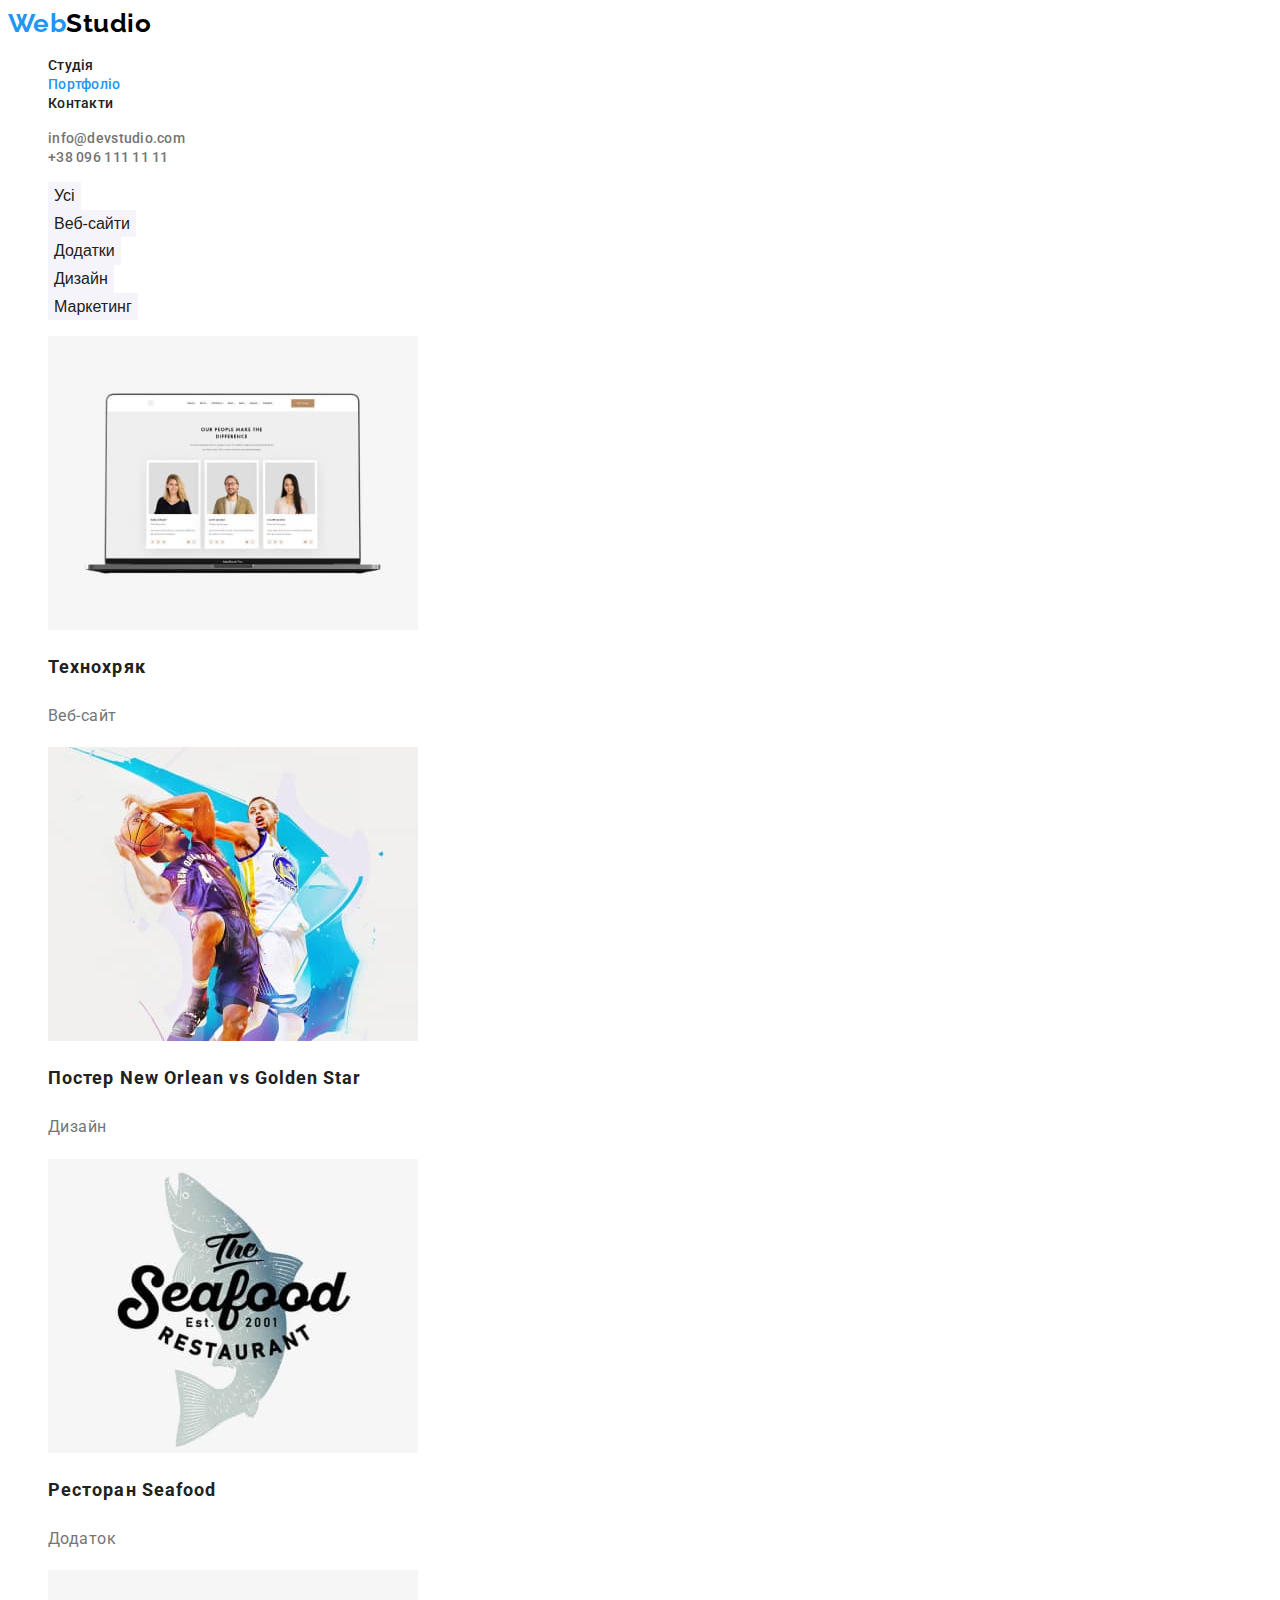
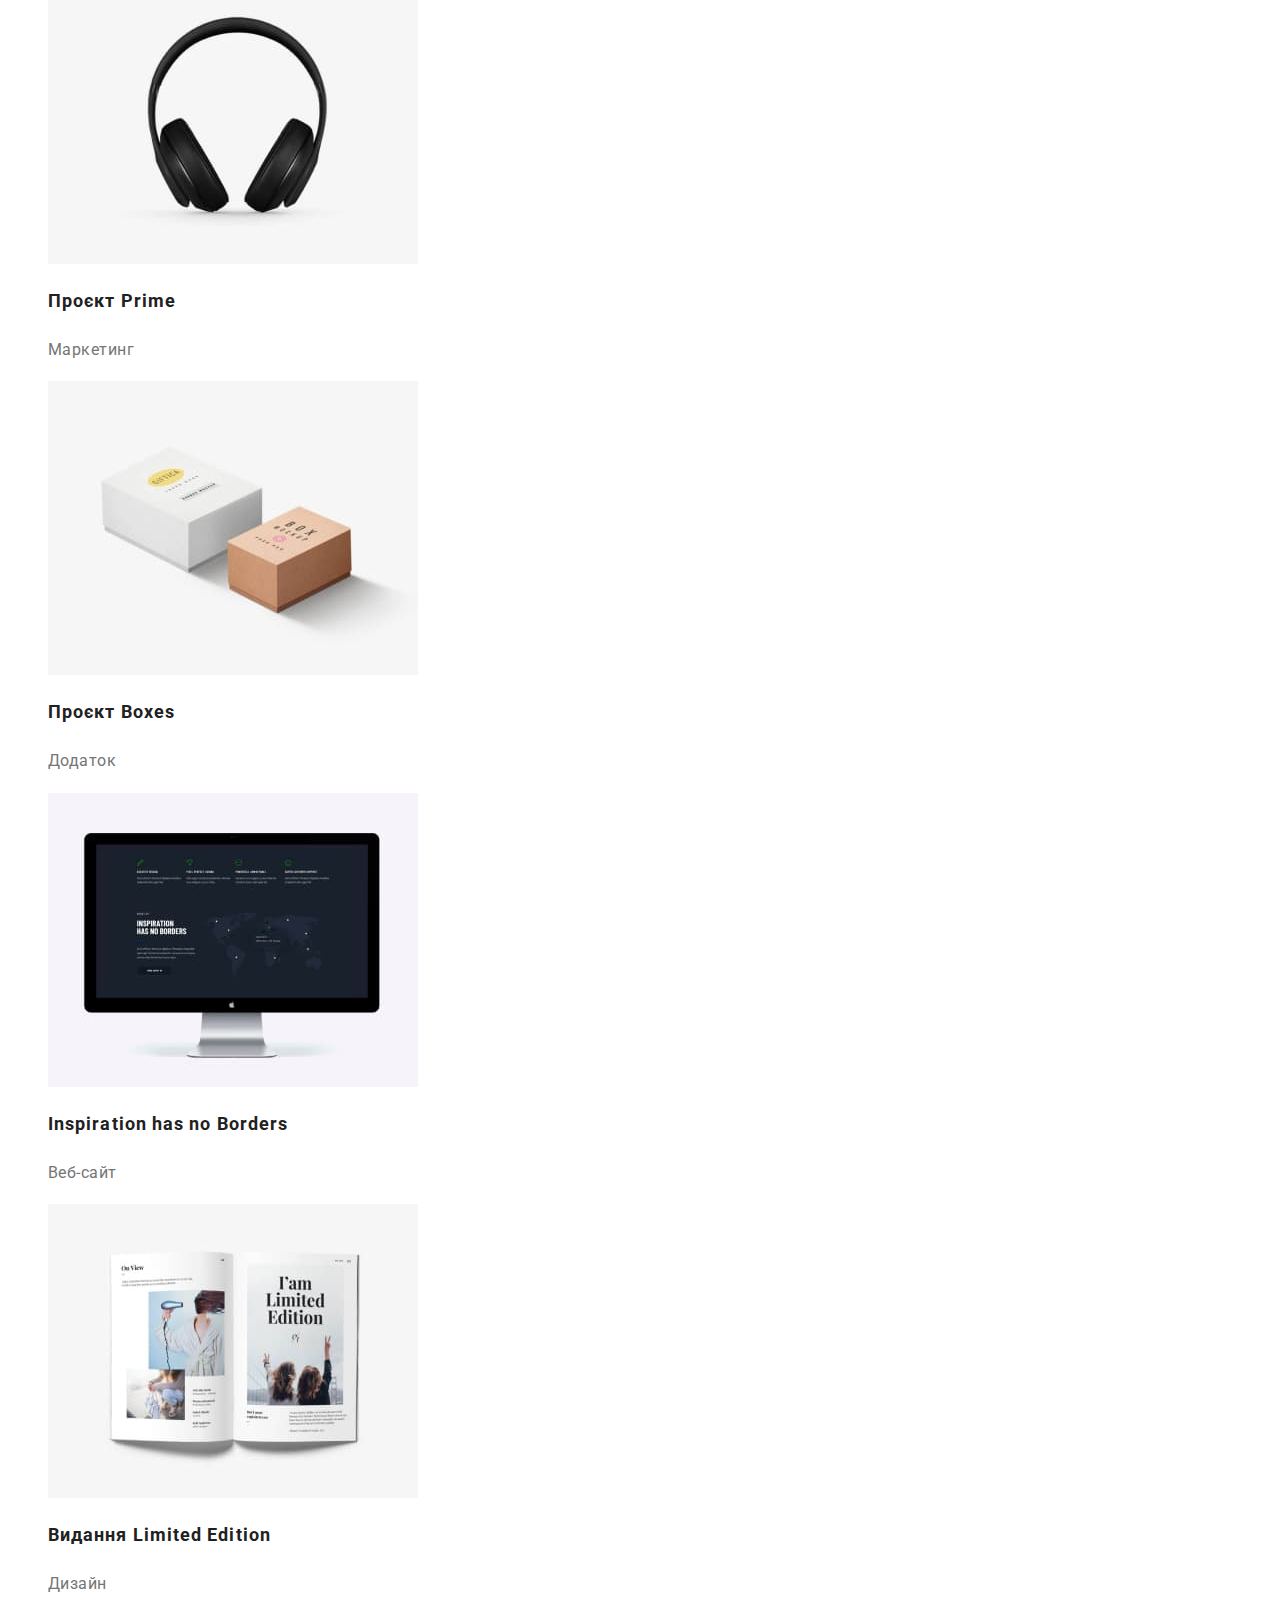
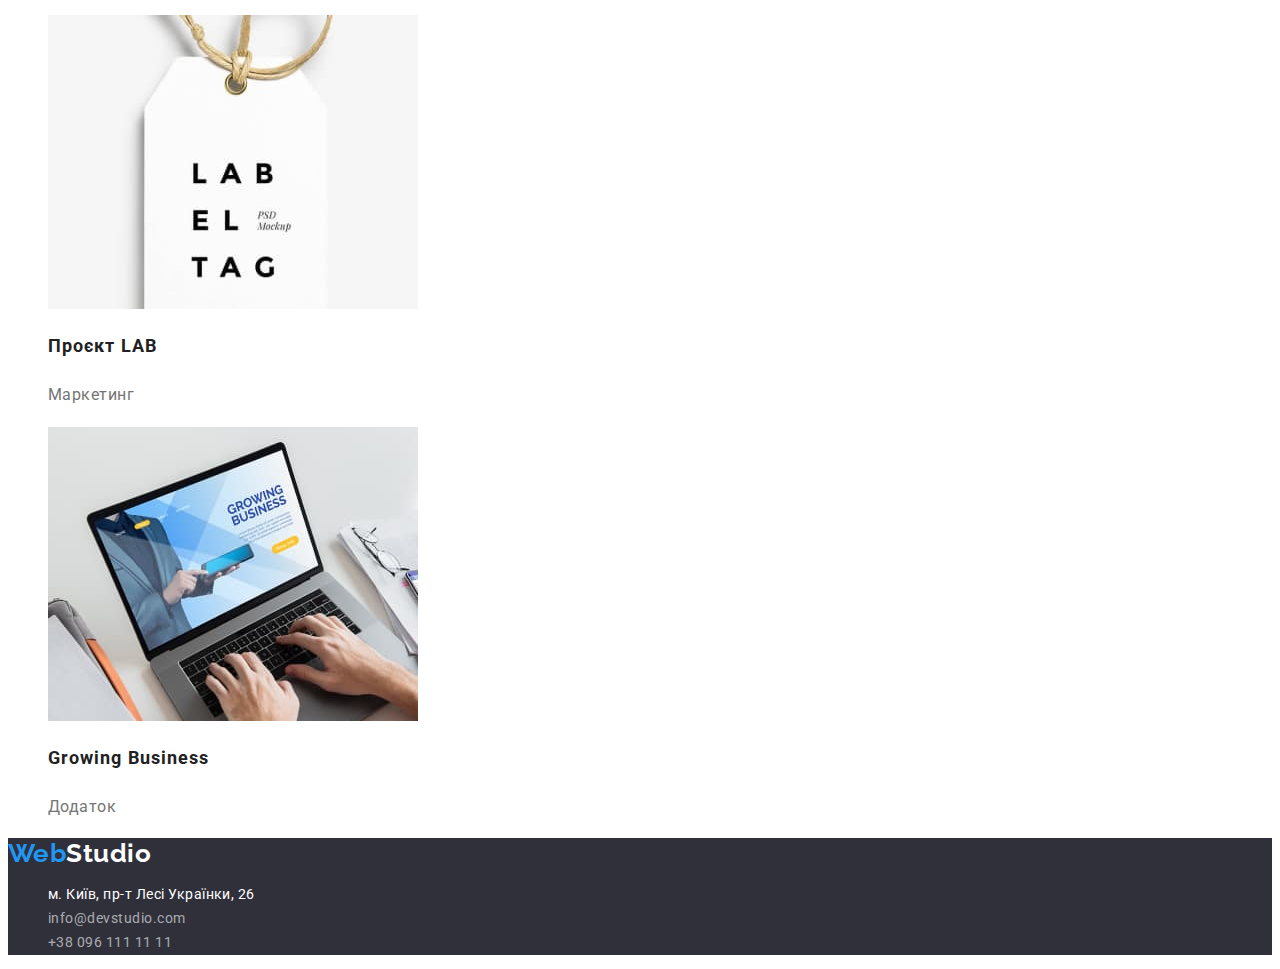
==== commit e8b74787: "додала клас current" ====
--- a/portfolio.html
+++ b/portfolio.html
@@ -15,8 +15,8 @@
     <nav>
         <a class="logo" href="./index.html" lang="en"> <span class="logo-web">Web</span>Studio</a>
         <ul class="site-nav list">
-            <li><a href="http://127.0.0.1:5500/index.html" class="link">Студія</a></li>
-            <li><a href="http://127.0.0.1:5500/portfolio.html" class="link">Портфоліо</a></li>
+            <li><a href="./index.html" class="link">Студія</a></li>
+            <li><a href="./portfolio.html" class="link current">Портфоліо</a></li>
             <li><a href="" class="link">Контакти</a></li>
         </ul>
     </nav>
--- a/css/styles.css
+++ b/css/styles.css
@@ -38,6 +38,9 @@
 .site-nav .link:focus,
 .contacts-link:focus,
 .contacts-link:hover {
+color: var(--accent-color);
+}
+.site-nav .link.current {
 color: var(--accent-color);
 }
 .contacts-link {
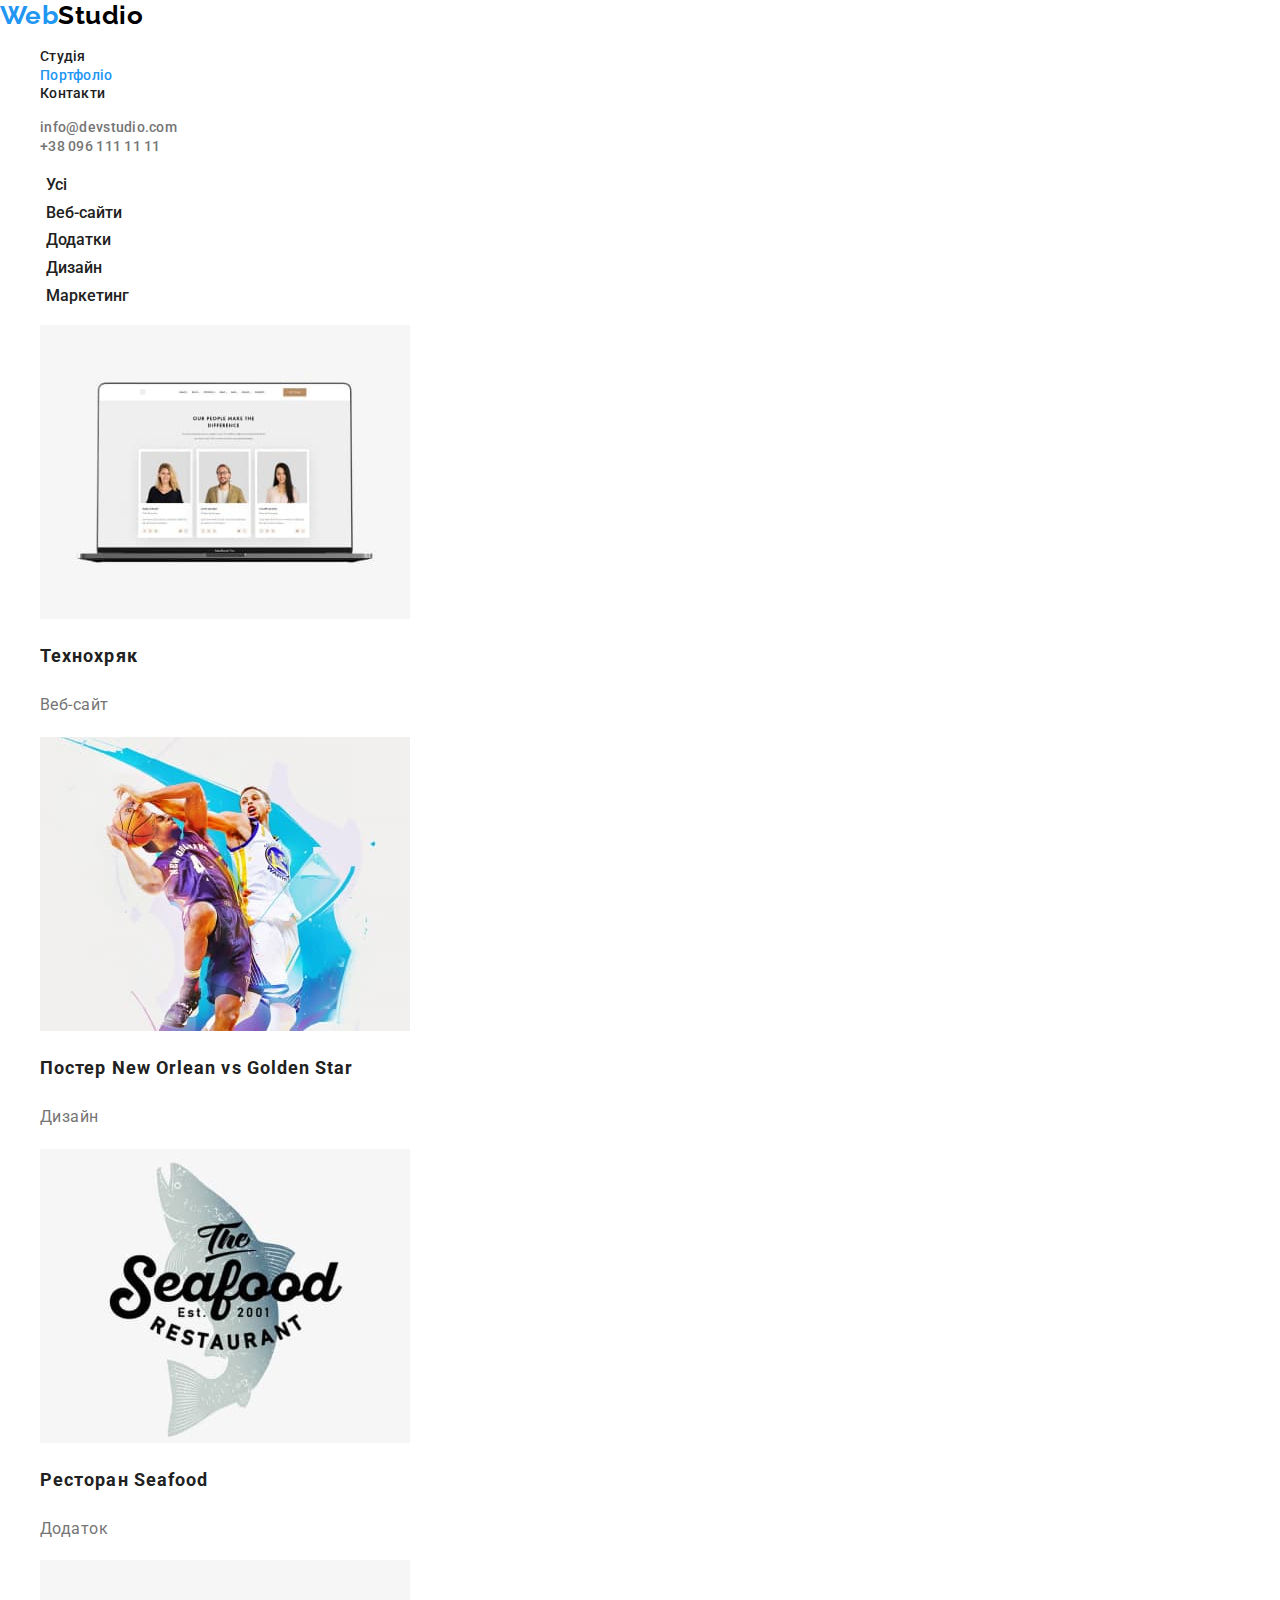
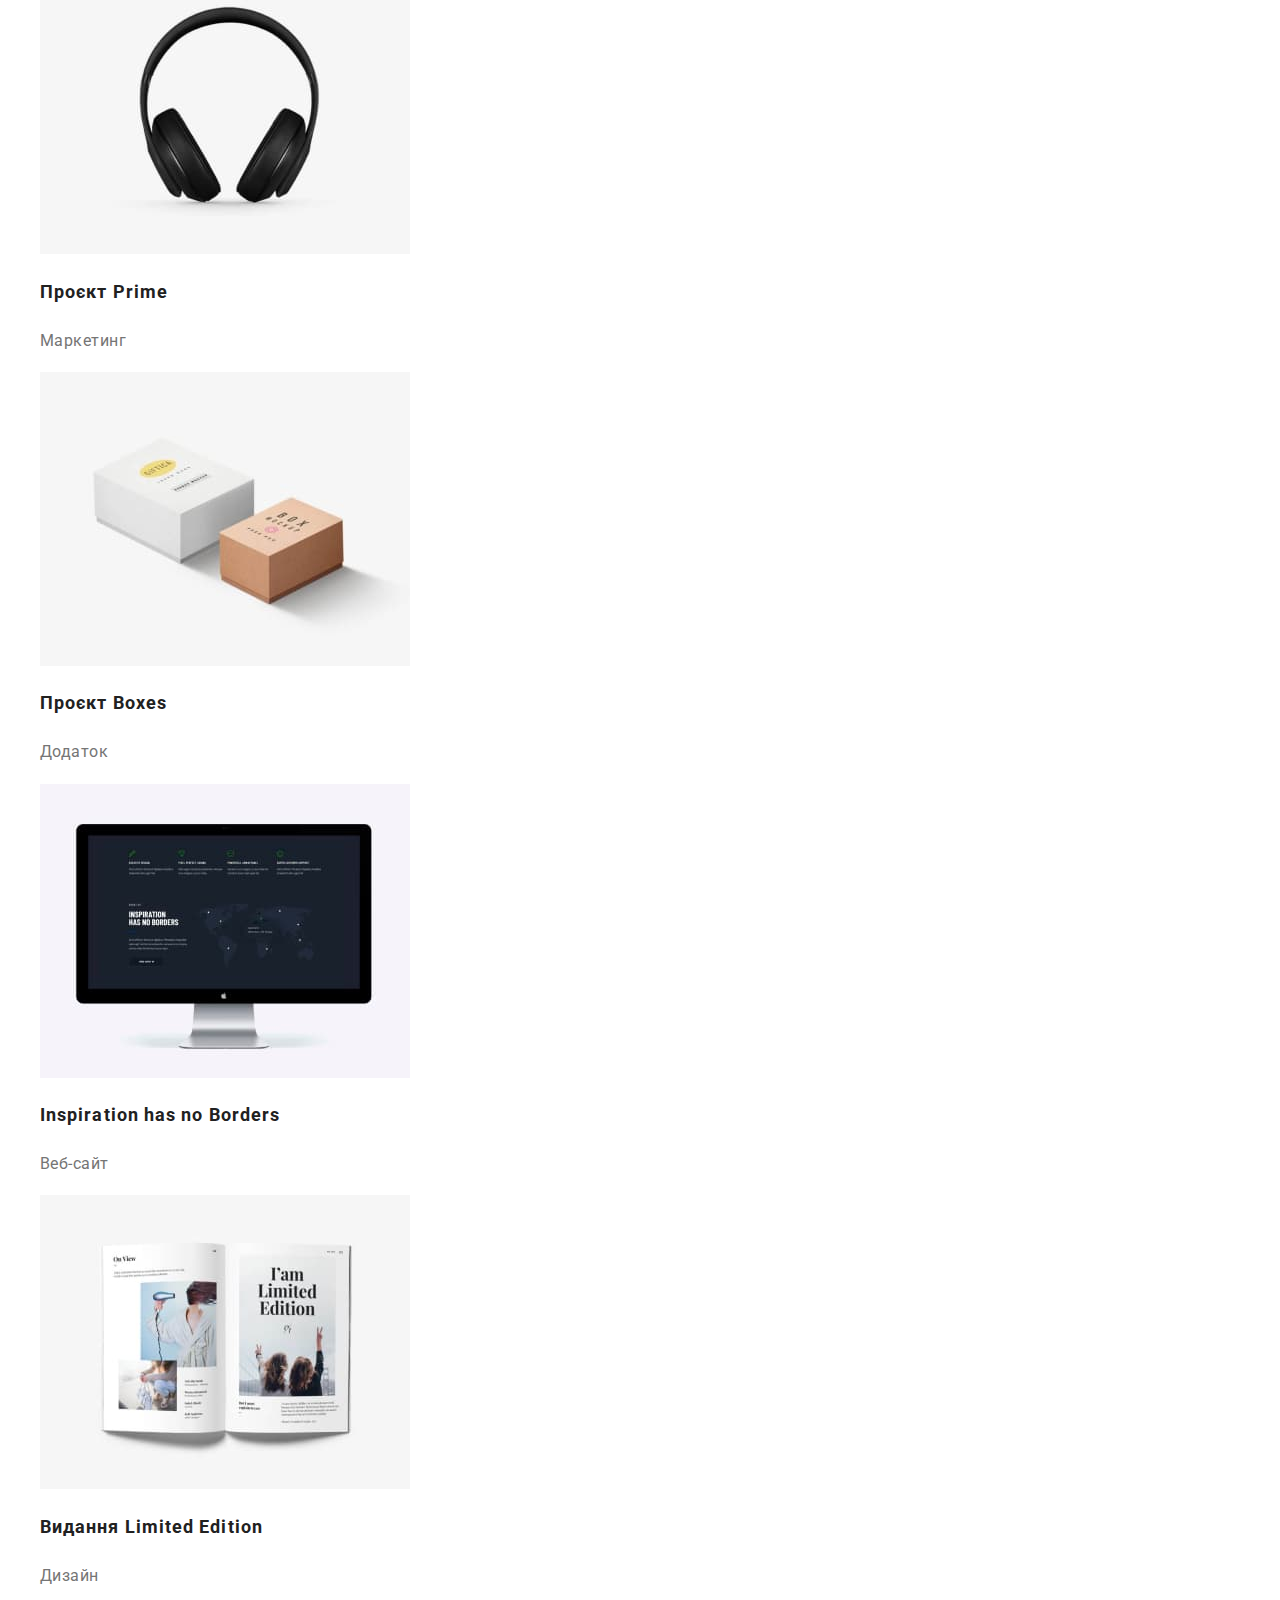
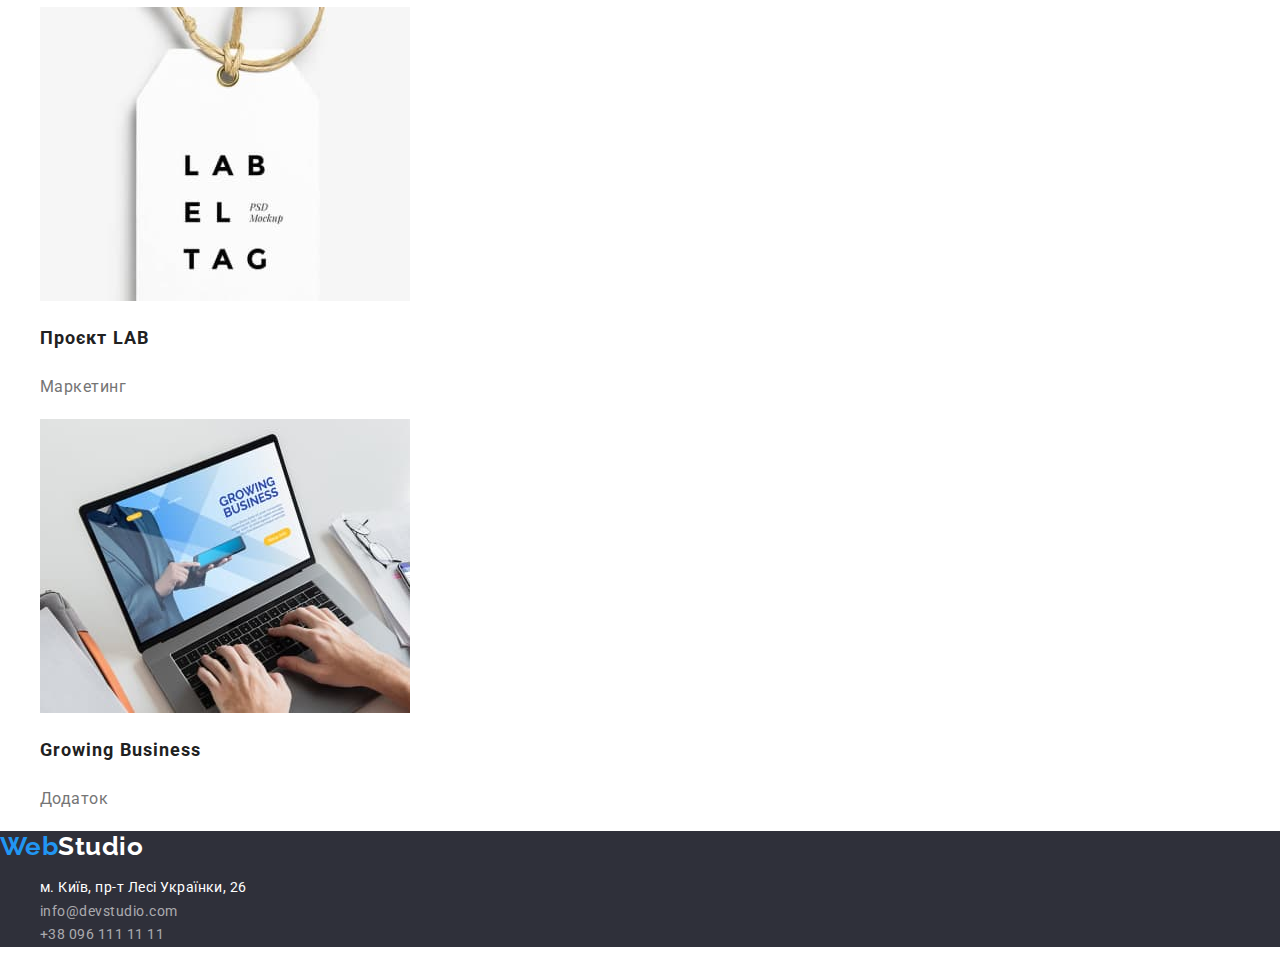
==== commit a7d9bf4a: "connected modern-normalize" ====
--- a/portfolio.html
+++ b/portfolio.html
@@ -8,6 +8,7 @@
     <link rel="preconnect" href="https://fonts.googleapis.com">
     <link rel="preconnect" href="https://fonts.gstatic.com" crossorigin>
     <link href="https://fonts.googleapis.com/css2?family=Raleway:wght@700&family=Roboto:wght@400;500;700;900&display=swap" rel="stylesheet">
+    <link rel="stylesheet" href="https://cdnjs.cloudflare.com/ajax/libs/modern-normalize/1.1.0/modern-normalize.min.css">
     <link rel="stylesheet" href="./css/styles.css">
 </head>
 <body>
--- a/css/styles.css
+++ b/css/styles.css
@@ -5,6 +5,8 @@
     --secondary-text-color: #FFFFFF;
     --secondary-background-color: #2F303A;
     --primary-text-decoration: none;
+    --section-background-color: #F5F4FA;
+    --black-color: #000000;
     }
 body {
     background-color: var(--secondary-text-color);
@@ -13,7 +15,7 @@
     letter-spacing: 0.03em;
 }
 .logo {
-color: #000000;
+color: var(--black-color);
 text-decoration: var(--primary-text-decoration);
 font-family: "Raleway", "sans-serif";
 font-weight: 700;
@@ -109,7 +111,8 @@
     line-height: 1.7;
 }
 .team {
-    background-color: #F5F4FA;
+    background-color: 
+    var(--section-background-color);
 }
 .workers-title {
     color: var(--title-text-color);
@@ -141,7 +144,7 @@
     text-decoration: var(--primary-text-decoration);
 }
 .address-link {
-    color: #FFFFFF99;
+    color: rgba(255, 255, 255, 0.6);
     text-decoration: var(--primary-text-decoration);
 }
 .address-link:hover,
@@ -152,8 +155,9 @@
 }
 .list-button {
     color: var(--title-text-color);
-    background-color: #F5F4FA;
+    background-color: var(--rectangle-background-color);
     border: none;
+    font-family: inherit;
     font-weight: 500;
     font-size: 16px;
     line-height: 1.6;
